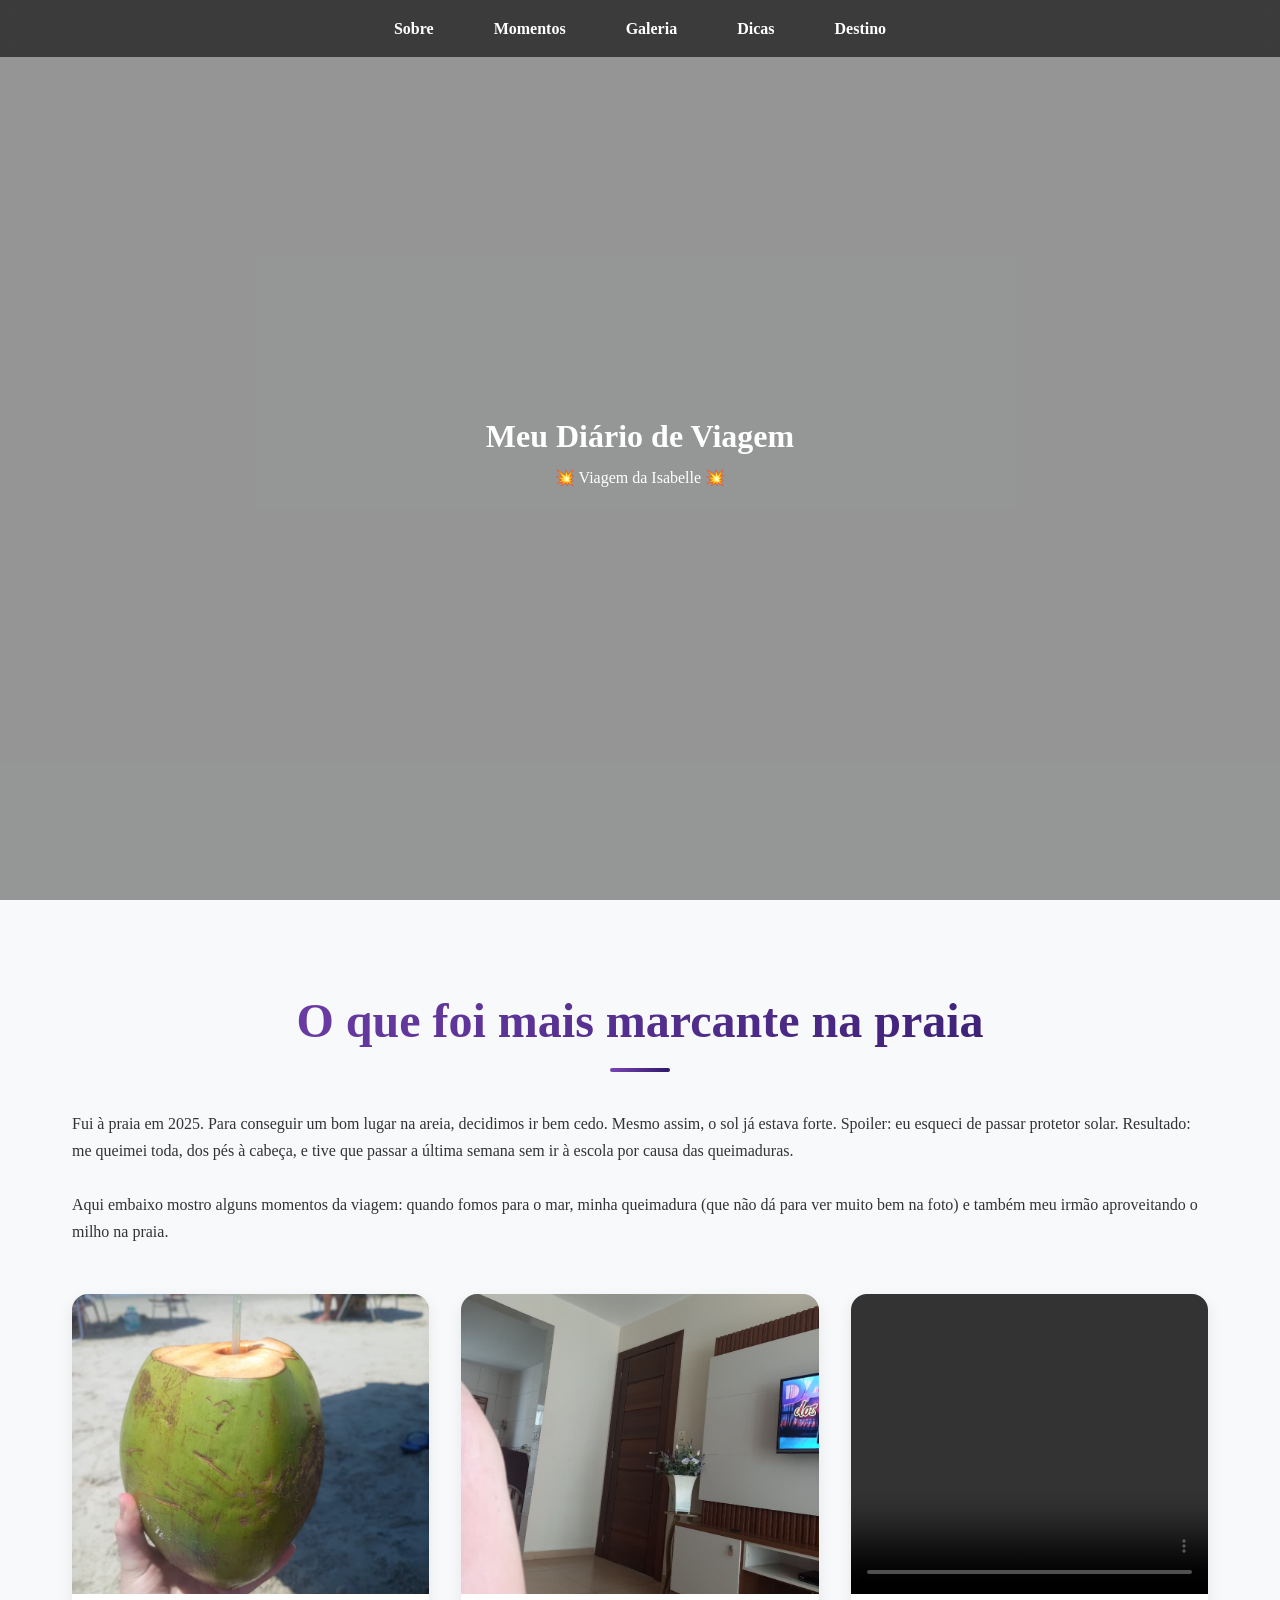
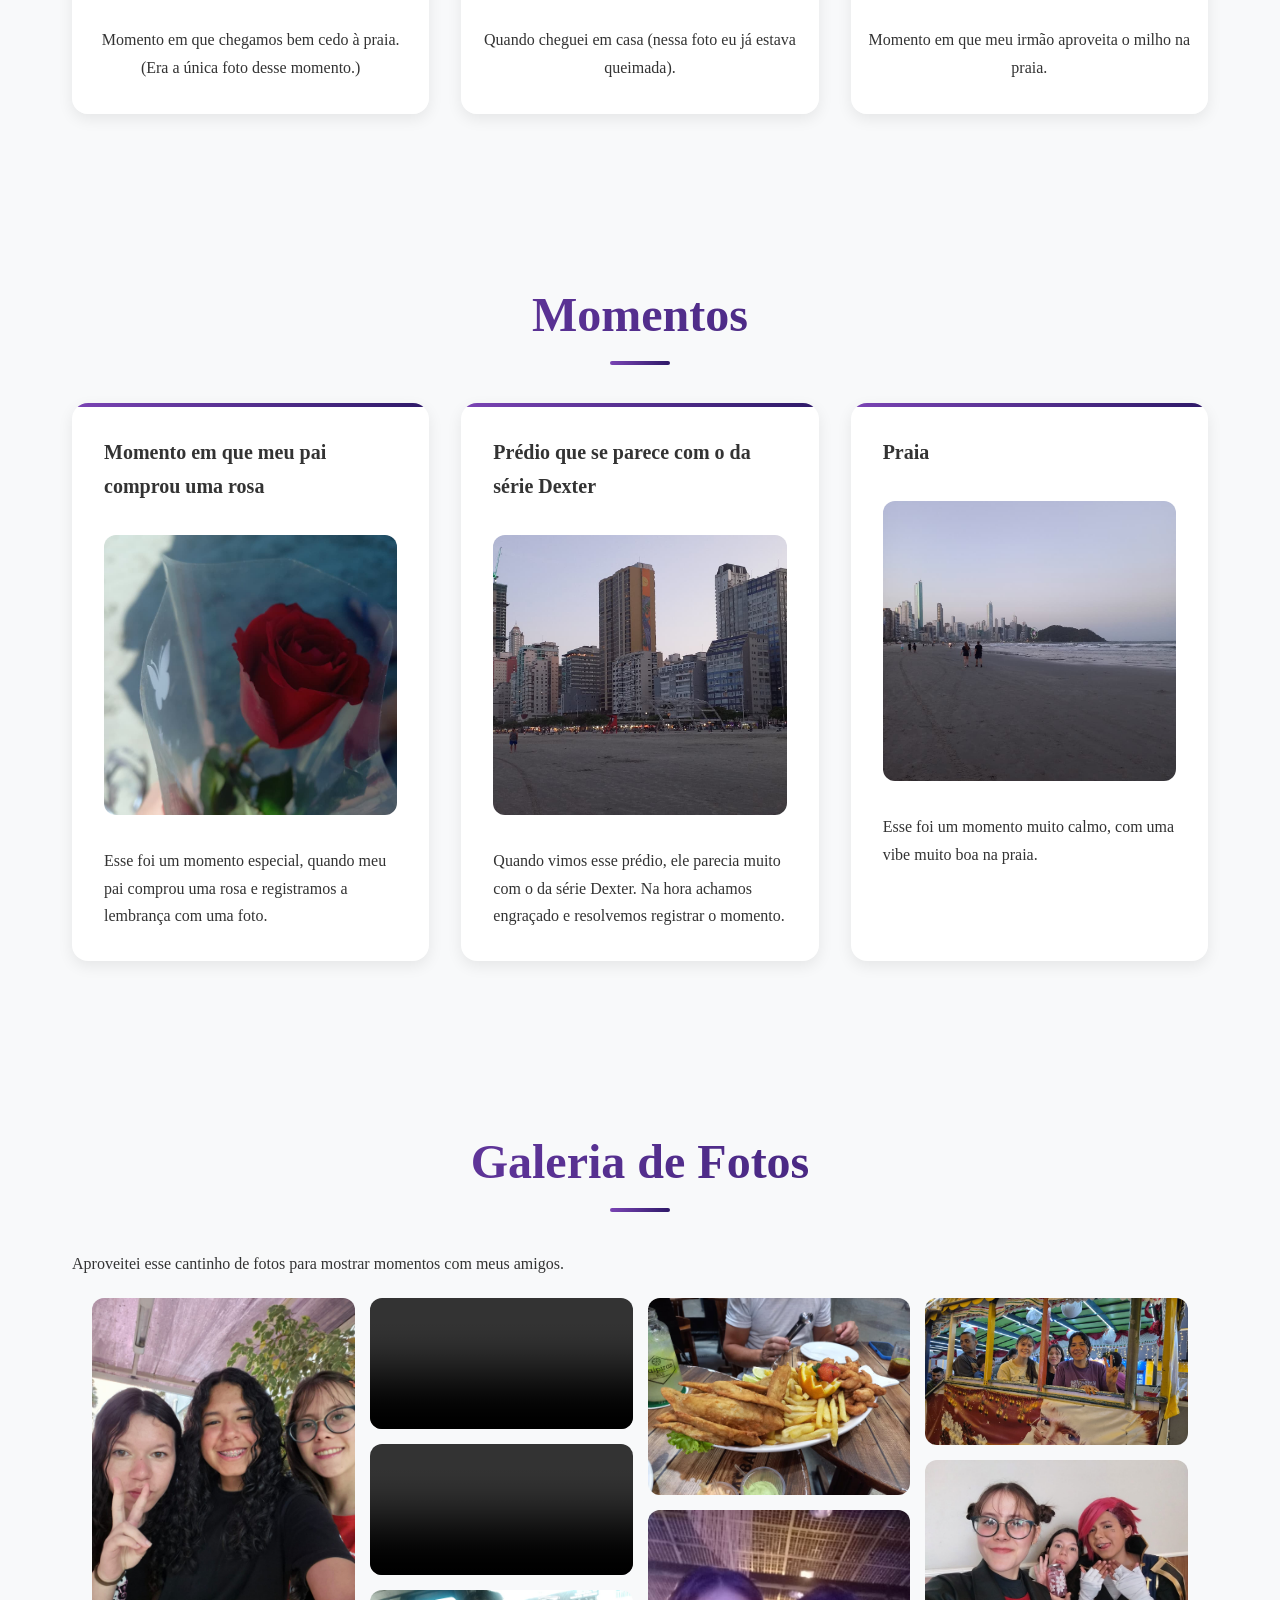
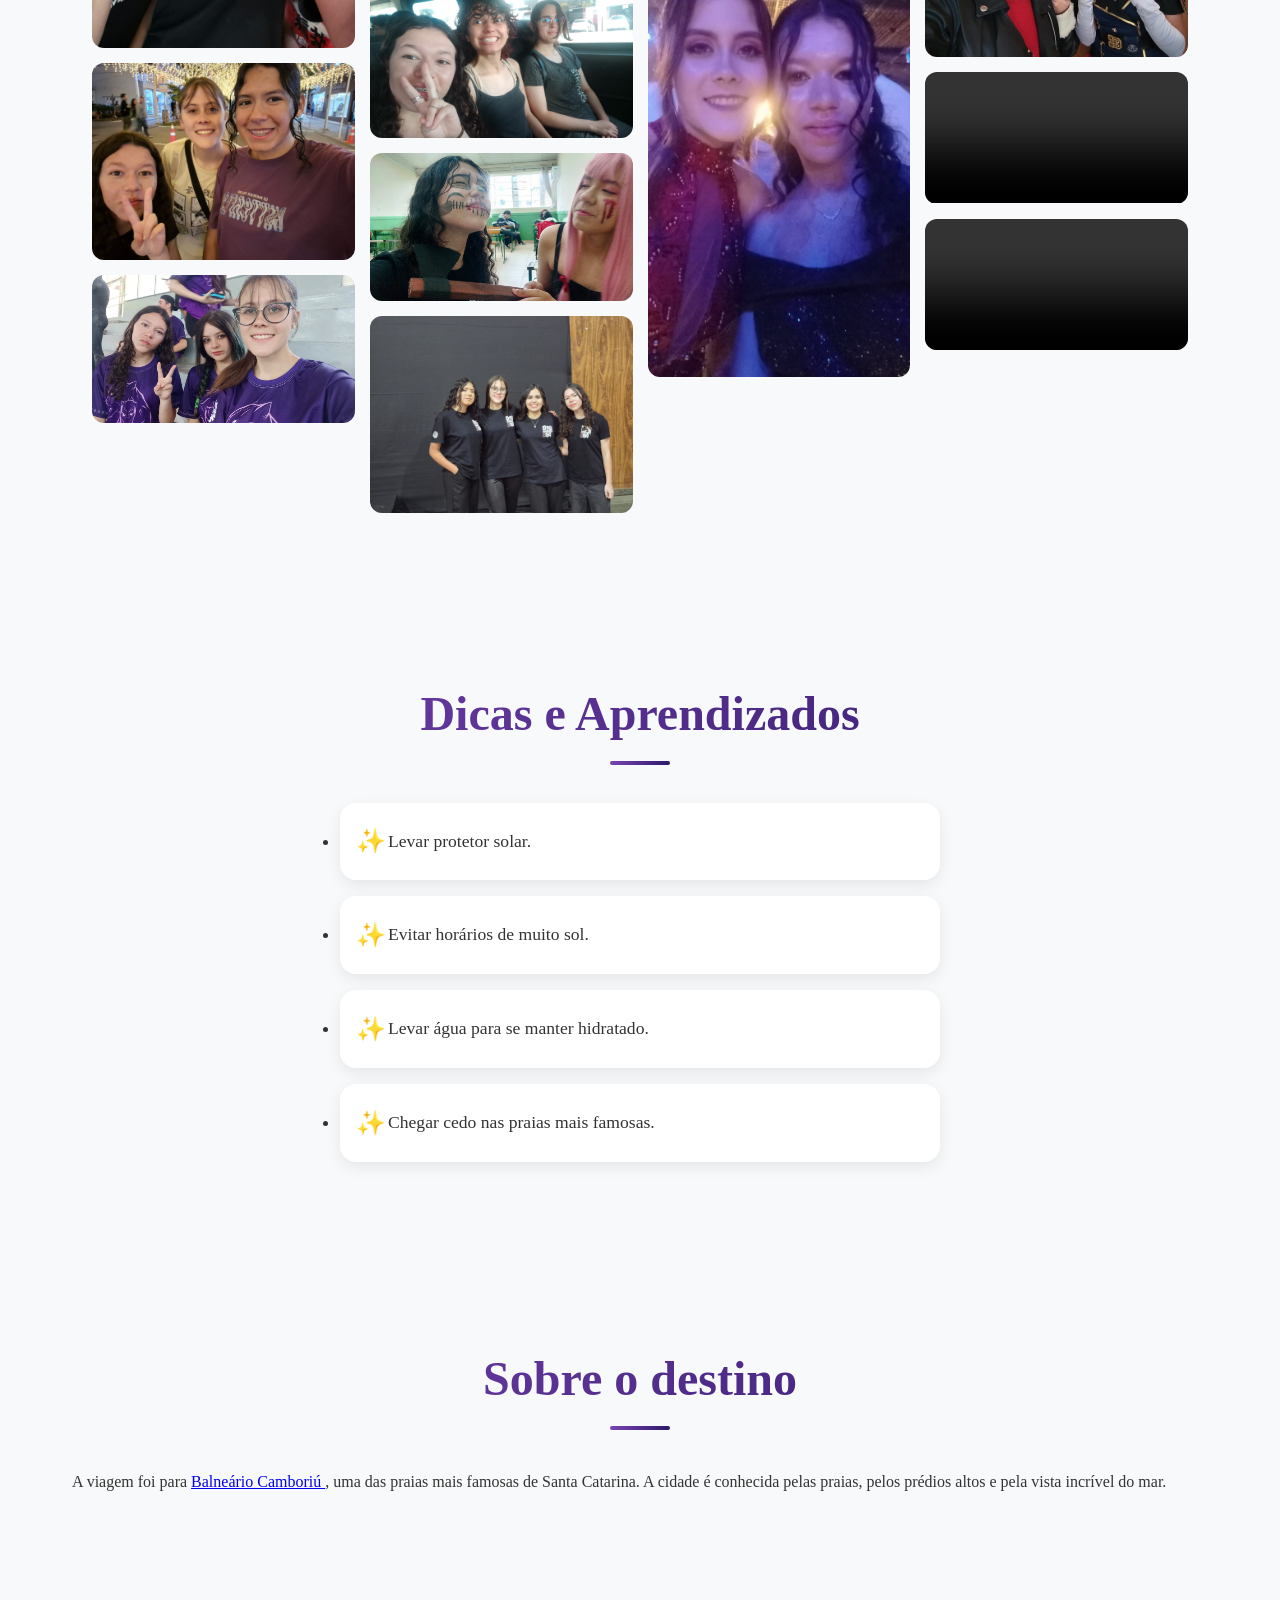
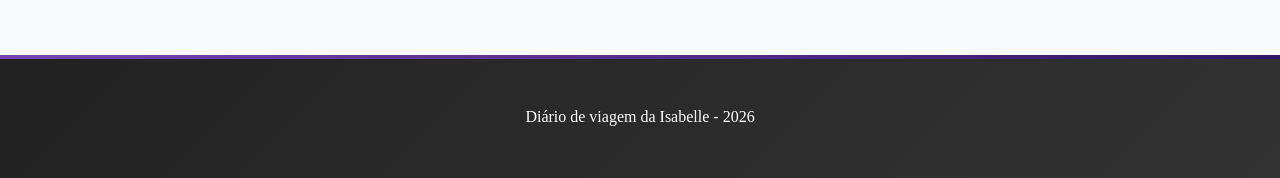
==== Siteviagem/index.html @ ea0a9249 "site de viagens" ====
<!DOCTYPE html>
<html lang="pt-br">
<head>
<meta charset="UTF-8">
<meta name="viewport" content="width=device-width, initial-scale=1.0">
<title>Diário de Viagem - Balneário Camboriú</title>
<link rel="stylesheet" href="style.css">
</head>


<body>

<header class="header">

<video class="header__video" autoplay muted loop>
<source src="video1.mp4" type="video/mp4">
</video>

<nav class="menu">
<ul>
<li><a href="#sobre">Sobre</a></li>
<li><a href="#momentos">Momentos</a></li>
<li><a href="#galeria">Galeria</a></li>
<li><a href="#dicas">Dicas</a></li>
<li><a href="#destino">Destino</a></li>
</ul>
</nav>

<div class="header__conteudo">
<h1>Meu Diário de Viagem</h1>
<p>💥 Viagem da Isabelle 💥</p>

</div>

</header>




<main>

<section id="sobre" class="section">
<h2>O que foi mais marcante na praia</h2>

<p>
Fui à praia em 2025. Para conseguir um bom lugar na areia, decidimos ir bem cedo. Mesmo assim, o sol já estava forte. Spoiler: eu esqueci de passar protetor solar. Resultado: me queimei toda, dos pés à cabeça, e tive que passar a última semana sem ir à escola por causa das queimaduras.
<br><br>
Aqui embaixo mostro alguns momentos da viagem: quando fomos para o mar, minha queimadura (que não dá para ver muito bem na foto) e também meu irmão aproveitando o milho na praia.
</p>

<div class="sobre__fotos">

<figure>
<img src="coco.jpeg" alt="Foto da praia 1">
<figcaption>Momento em que chegamos bem cedo à praia. (Era a única foto desse momento.)</figcaption>
</figure>

<figure>
<img src="Casa.jpeg" alt="Foto da praia 2">
<figcaption>Quando cheguei em casa (nessa foto eu já estava queimada).</figcaption>
</figure>

<figure>

<video controls>
<source src="video4.mp4" type="video/mp4">
</video>

<figcaption>Momento em que meu irmão aproveita o milho na praia.</figcaption>

</figure> 

</div>

</section>



<section id="momentos" class="section">

<h2>Momentos</h2>

<div class="momentos__cards">

<article class="momento">

<h3>Momento em que meu pai comprou uma rosa</h3>

<img src="flor.jpeg" alt="Foto da rosa que meu pai comprou">

<p>Esse foi um momento especial, quando meu pai comprou uma rosa e registramos a lembrança com uma foto.</p>

</article>


<article class="momento">

<h3>Prédio que se parece com o da série Dexter</h3>

<img src="predio.jpeg" alt="Prédio que lembra o da série Dexter">

<p>
Quando vimos esse prédio, ele parecia muito com o da série Dexter. Na hora achamos engraçado e resolvemos registrar o momento.
</p>

</article>



<article class="momento">

<h3>Praia</h3>

<img src="praia2.jpeg" alt="Momento tranquilo na praia">

<p>
Esse foi um momento muito calmo, com uma vibe muito boa na praia.
</p>

</article>

</div>

</section>




<section id="galeria" class="section">

<h2>Galeria de Fotos</h2>

<p>Aproveitei esse cantinho de fotos para mostrar momentos com meus amigos.</p>

<div class="galeria">

<img src="amigas.jpeg" alt="Foto com amigas">
<img src="amigas2.jpeg" alt="Momento com amigas">
<img src="gincana.jpeg" alt="Momento da gincana">


<video controls>
<source src="video2.mp4" type="video/mp4">
</video>

<video controls>
<source src="video3.mp4" type="video/mp4">
</video>

<img src="amigas3.jpeg" alt="Praia 4">
<img src="amigas4.jpeg" alt="Praia 5">
<img src="amigas5.jpeg" alt="Praia 6">
<img src="comida.jpeg" alt="Praia 6">
<img src="amigas6.jpeg" alt="Praia 6">
<img src="amigas7.jpeg" alt="Praia 6">
<img src="amigas8.jpeg" alt="Praia 6">


<video controls>
<source src="video5.mp4" type="video/mp4">
</video>

<video controls>
<source src="video6.mp4" type="video/mp4">
</video>


</div>

</section>



<section id="dicas" class="section">

<h2>Dicas e Aprendizados</h2>

<ul>
<li>Levar protetor solar.</li>
<li>Evitar horários de muito sol.</li>
<li>Levar água para se manter hidratado.</li>
<li>Chegar cedo nas praias mais famosas.</li>
</ul>

</section>

<section id="destino" class="section">

<h2>Sobre o destino</h2>

<p>
A viagem foi para 
<a href="https://pt.wikipedia.org/wiki/Balne%C3%A1rio_Cambori%C3%BA" target="_blank">
Balneário Camboriú
</a>, uma das praias mais famosas de Santa Catarina. 
A cidade é conhecida pelas praias, pelos prédios altos e pela vista incrível do mar.
</p>

</section>

</main>




<footer class="footer">
<p>Diário de viagem  da Isabelle - 2026</p>
</footer>

</body>
</html>
---- Siteviagem/style.css ----
/*  BASE */
* {
  margin: 0;
  padding: 0;
  box-sizing: border-box;
}

:root {
  --primary-color: #7a44b4;
  --secondary-color: #2e1968;
  --accent-color: #ca62ed;
  --text-dark: #333;
  --text-light: #666;
  --bg-light: #f8f9fa;
  --white: #fff;
  --shadow-light: 0 5px 15px rgba(0,0,0,0.08);
  --shadow-hover: 0 20px 40px rgba(0,0,0,0.15);
  --border-radius: 16px;
  --transition: all 0.3s cubic-bezier(0.4, 0, 0.2, 1);
}

html {
  scroll-behavior: smooth;
}

body {
  font-family: cursive;
  background: var(--bg-light);
  line-height: 1.7;
  color: var(--text-dark);
  overflow-x: hidden;
}

/* HEADER */


.header{
position:relative;
min-height: 100vh;
color:white;
overflow:hidden;
display:flex;
flex-direction:column;
align-items:center;
justify-content:center;
text-align:center;
}

.header__video{
position:absolute;
top:0;
left:0;
width:100%;
height:100%;
object-fit:cover;
z-index:-2;
}

.header::after{
content:"";
position:absolute;
top:0;
left:0;
width:100%;
height:100%;
background:rgba(0,0,0,0.4);
z-index:-1;
}

.menu{
position:fixed;
top:0;
left:0;
width:100%;
background:rgba(0,0,0,0.6);
backdrop-filter:blur(6px);
z-index:1000;
}

.menu ul{
display:flex;
justify-content:center;
gap:40px;
list-style:none;
padding:15px;
}

.menu a{
color:white;
text-decoration:none;
font-weight:bold;
font-size:16px;
padding:5px 10px;
transition:0.3s;
}

.menu a:hover{
color:#7a44b4;
border-bottom:2px solid #773491;
}

/* SECTIONS */
.section {
  padding: 5rem 2rem;
  max-width: 1200px;
  margin: auto;
}

.section h2 {
  font-size: clamp(2rem, 4vw, 3rem);
  text-align: center;
  margin-bottom: 3rem;
  background: linear-gradient(135deg, var(--primary-color), var(--secondary-color));
  -webkit-background-clip: text;
  -webkit-text-fill-color: transparent;
  background-clip: text;
  position: relative;
}

.section h2::after {
  content: '';
  position: absolute;
  bottom: -10px;
  left: 50%;
  transform: translateX(-50%);
  width: 60px;
  height: 4px;
  background: linear-gradient(90deg, var(--primary-color), var(--secondary-color));
  border-radius: 2px;
}

/* SOBRE */
/* SOBRE - CORREÇÃO PARA VÍDEOS */
.sobre__fotos {
  display: grid;
  grid-template-columns: repeat(auto-fit, minmax(300px, 1fr));
  gap: 2rem;
  margin-top: 3rem;
}

.sobre__fotos figure {
  position: relative;
  overflow: hidden;
  border-radius: var(--border-radius);
  box-shadow: var(--shadow-light);
  transition: var(--transition);
  /* Altura fixa para consistência */
  height: 420px;
  display: flex;
  flex-direction: column;
}

.sobre__fotos img,
.sobre__fotos video {
  width: 100%;
  height: 300px; /* Altura fixa para TODAS as mídias */
  object-fit: cover;
  transition: var(--transition);
  display: block; /* Garante comportamento consistente */
  flex-shrink: 0; /* Impede que a mídia encolha */
}

.sobre__fotos figure:hover {
  transform: translateY(-10px);
  box-shadow: var(--shadow-hover);
}

.sobre__fotos figure:hover img,
.sobre__fotos figure:hover video {
  transform: scale(1.1);
}

.sobre__fotos figcaption {
  padding: 1rem;
  background: var(--white);
  font-weight: 500;
  text-align: center;
  flex-grow: 1; /* Ocupa o espaço restante */
  display: flex;
  align-items: center;
  justify-content: center;
}

/* CARDS DE MOMENTOS */
.momentos__cards {
  display: grid;
  grid-template-columns: repeat(auto-fit, minmax(320px, 1fr));
  gap: 2rem;
  margin-top: 3rem;
}

.momento {
  background: var(--white);
  padding: 2rem;
  border-radius: var(--border-radius);
  box-shadow: var(--shadow-light);
  transition: var(--transition);
  position: relative;
  overflow: hidden;
}

.momento::before {
  content: '';
  position: absolute;
  top: 0;
  left: 0;
  right: 0;
  height: 4px;
  background: linear-gradient(90deg, var(--primary-color), var(--secondary-color));
}

.momento:hover {
  transform: translateY(-12px);
  box-shadow: var(--shadow-hover);
}

.momento img {
  width: 100%;
  height: 280px;
  object-fit: cover;
  border-radius: 12px;
  margin: 1rem 0 1.5rem 0;
  transition: var(--transition);
}

.momento:hover img {
  transform: scale(1.05);
}

.momento h3 {
  font-size: 1.25rem;
  margin-bottom: 1rem;
  color: var(--text-dark);
}

.momento a {
  display: inline-flex;
  align-items: center;
  gap: 0.5rem;
  color: var(--secondary-color);
  font-weight: 600;
  margin-top: 1rem;
  transition: var(--transition);
}

.momento a:hover {
  color: var(--primary-color);
  transform: translateX(5px);
}



/* GALERIA - CENTRALIZADA */
.galeria {
  column-count: 4;
  column-gap: 15px;
  margin-top: 20px;
  /* Centraliza o conteúdo das colunas */
  max-width: 1200px;
  margin-left: auto;
  margin-right: auto;
  padding: 0 20px; /* Espaçamento lateral */
}

.galeria img,
.galeria video {
  width: 100%;
  margin-bottom: 15px;
  border-radius: 12px;
  break-inside: avoid;
  transition: transform 0.3s ease, box-shadow 0.3s ease;
  display: block; /* Garante alinhamento correto */
}

.galeria img:hover,
.galeria video:hover {
  transform: scale(1.04);
  box-shadow: 0 10px 20px rgba(0,0,0,0.2);
}


@media (max-width: 1024px) {
  .galeria {
    column-count: 2;
    padding: 0 15px;
  }
}

@media (max-width: 768px) {
  .galeria {
    column-count: 1;
    padding: 0 10px;
    max-width: 100%;
  }
}

/* DICAS  complemento */
#dicas ul {
  max-width: 600px;
  margin: 3rem auto 0;
}

#dicas li {
  background: var(--white);
  padding: 1.5rem;
  margin-bottom: 1rem;
  border-radius: var(--border-radius);
  box-shadow: var(--shadow-light);
  font-size: 1.1rem;
  transition: var(--transition);
  position: relative;
  padding-left: 3rem;
}

#dicas li::before {
  content: '✨';
  position: absolute;
  left: 1rem;
  top: 50%;
  transform: translateY(-50%);
  font-size: 1.5rem;
}

#dicas li:hover {
  transform: translateX(10px);
  box-shadow: var(--shadow-hover);
}

/* ESCONDE SCROLLBAR COMPLETAMENTE */
*::-webkit-scrollbar {
  display: none;
}

* {
  -ms-overflow-style: none;  
  scrollbar-width: none;  
}

/* FOOTER */
.footer {
  text-align: center;
  background: linear-gradient(135deg, #222, #333);
  color: var(--white);
  padding: 3rem 2rem;
  margin-top: 5rem;
  position: relative;
}

.footer::before {
  content: '';
  position: absolute;
  top: 0;
  left: 0;
  right: 0;
  height: 4px;
  background: linear-gradient(90deg, var(--primary-color), var(--secondary-color));
}

/* ANIMAÇÕESS */
@keyframes fadeInUp {
  to {
    transform: translateY(0);
    opacity: 1;
  }
}

@keyframes float {
  0%, 100% { transform: translateY(0px); }
  50% { transform: translateY(-10px); }
}

/* RESPONSIVO */
@media (max-width: 1024px) {
  .galeria {
    column-count: 2;
  }
}

@media (max-width: 768px) {
  .menu ul {
    flex-direction: column;
    gap: 1rem;
    padding: 1rem;
  }
  
  .section {
    padding: 3rem 1.5rem;
  }
  
  .galeria {
    column-count: 1;
  }
  
  .sobre__fotos {
    grid-template-columns: 1fr;
  }
}

@media (max-width: 480px) {
  .momentos__cards {
    grid-template-columns: 1fr;
  }
  
  .menu ul {
    gap: 0.5rem;
  }
  
  .menu a {
    padding: 0.5rem 1rem;
    font-size: 0.95rem;
  }
}

/* SCROLLBAR CUSTOM  (teste q deu certo)*/
::-webkit-scrollbar {
  width: 8px;
}

::-webkit-scrollbar-track {
  background: #f1f1f1;
}

::-webkit-scrollbar-thumb {
  background: linear-gradient(var(--primary-color), var(--secondary-color));
  border-radius: 4px;
}

::-webkit-scrollbar-thumb:hover {
  background: var(--primary-color);
}
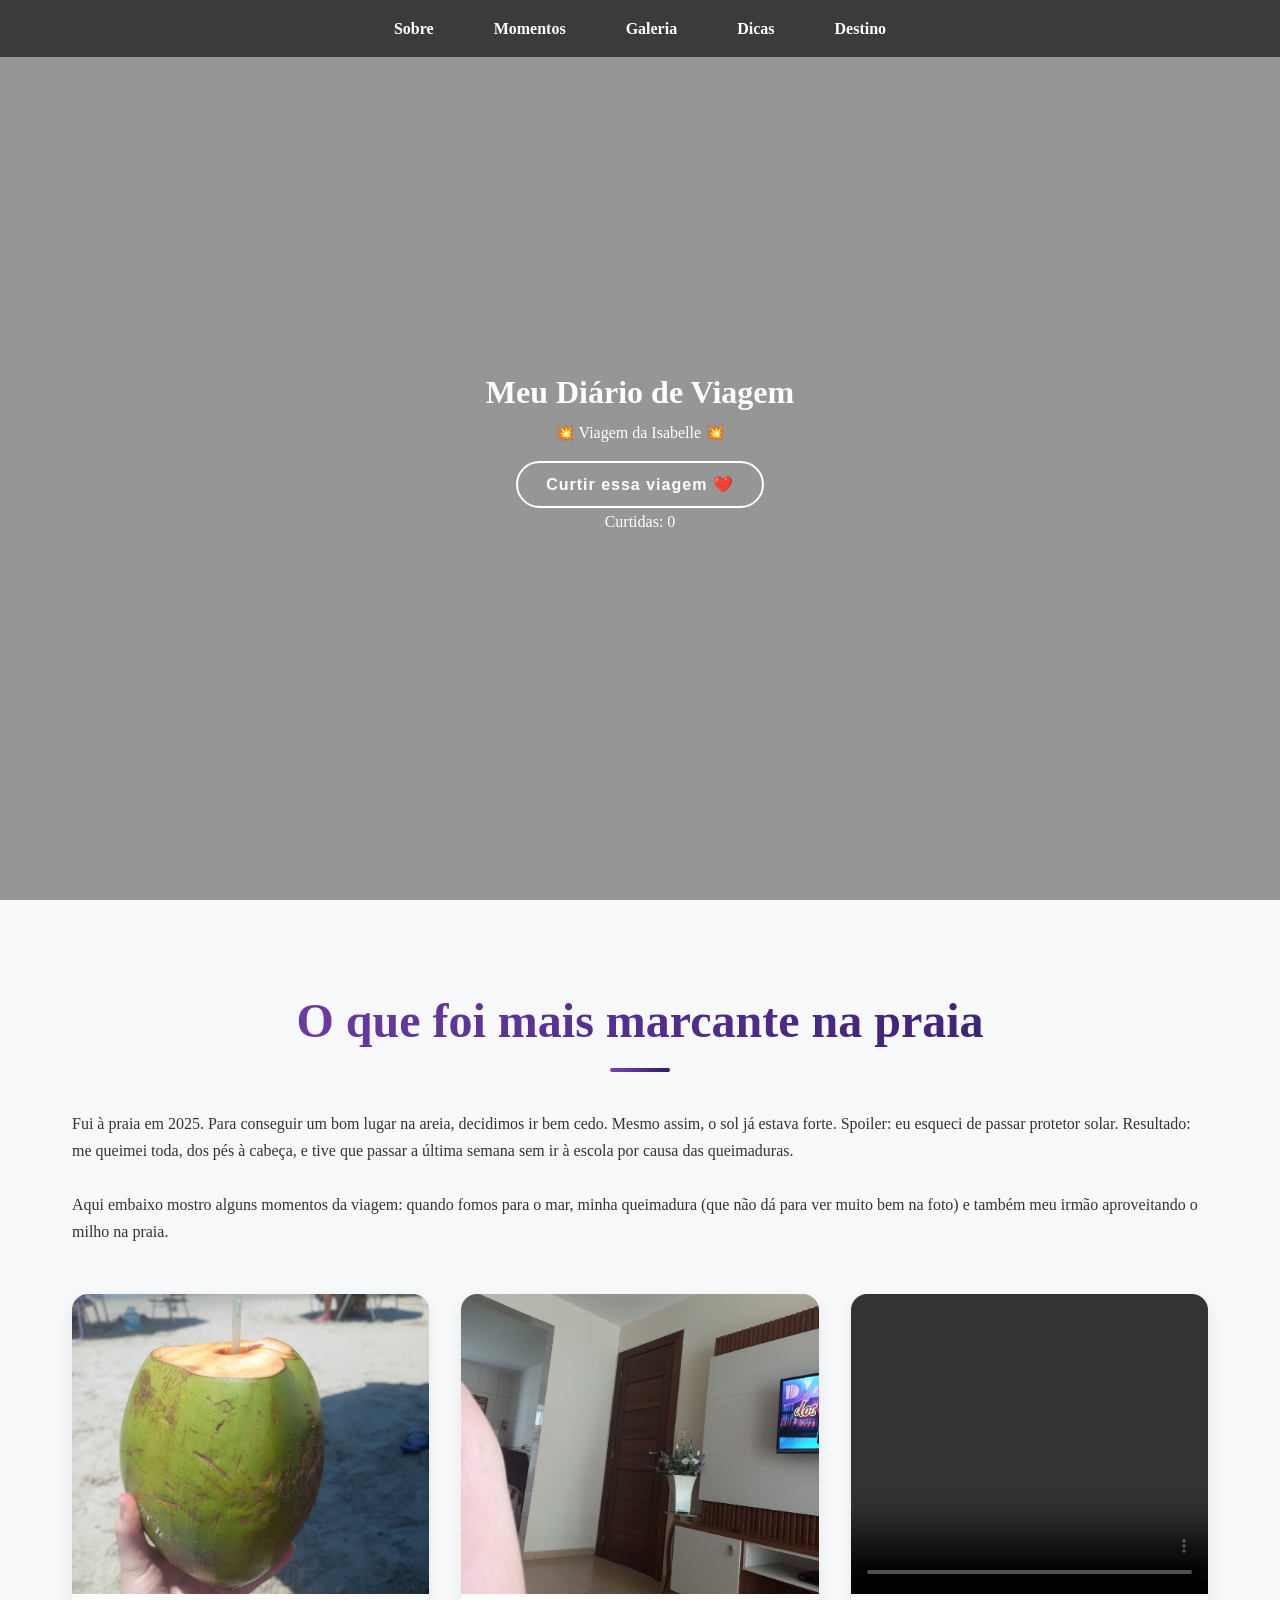
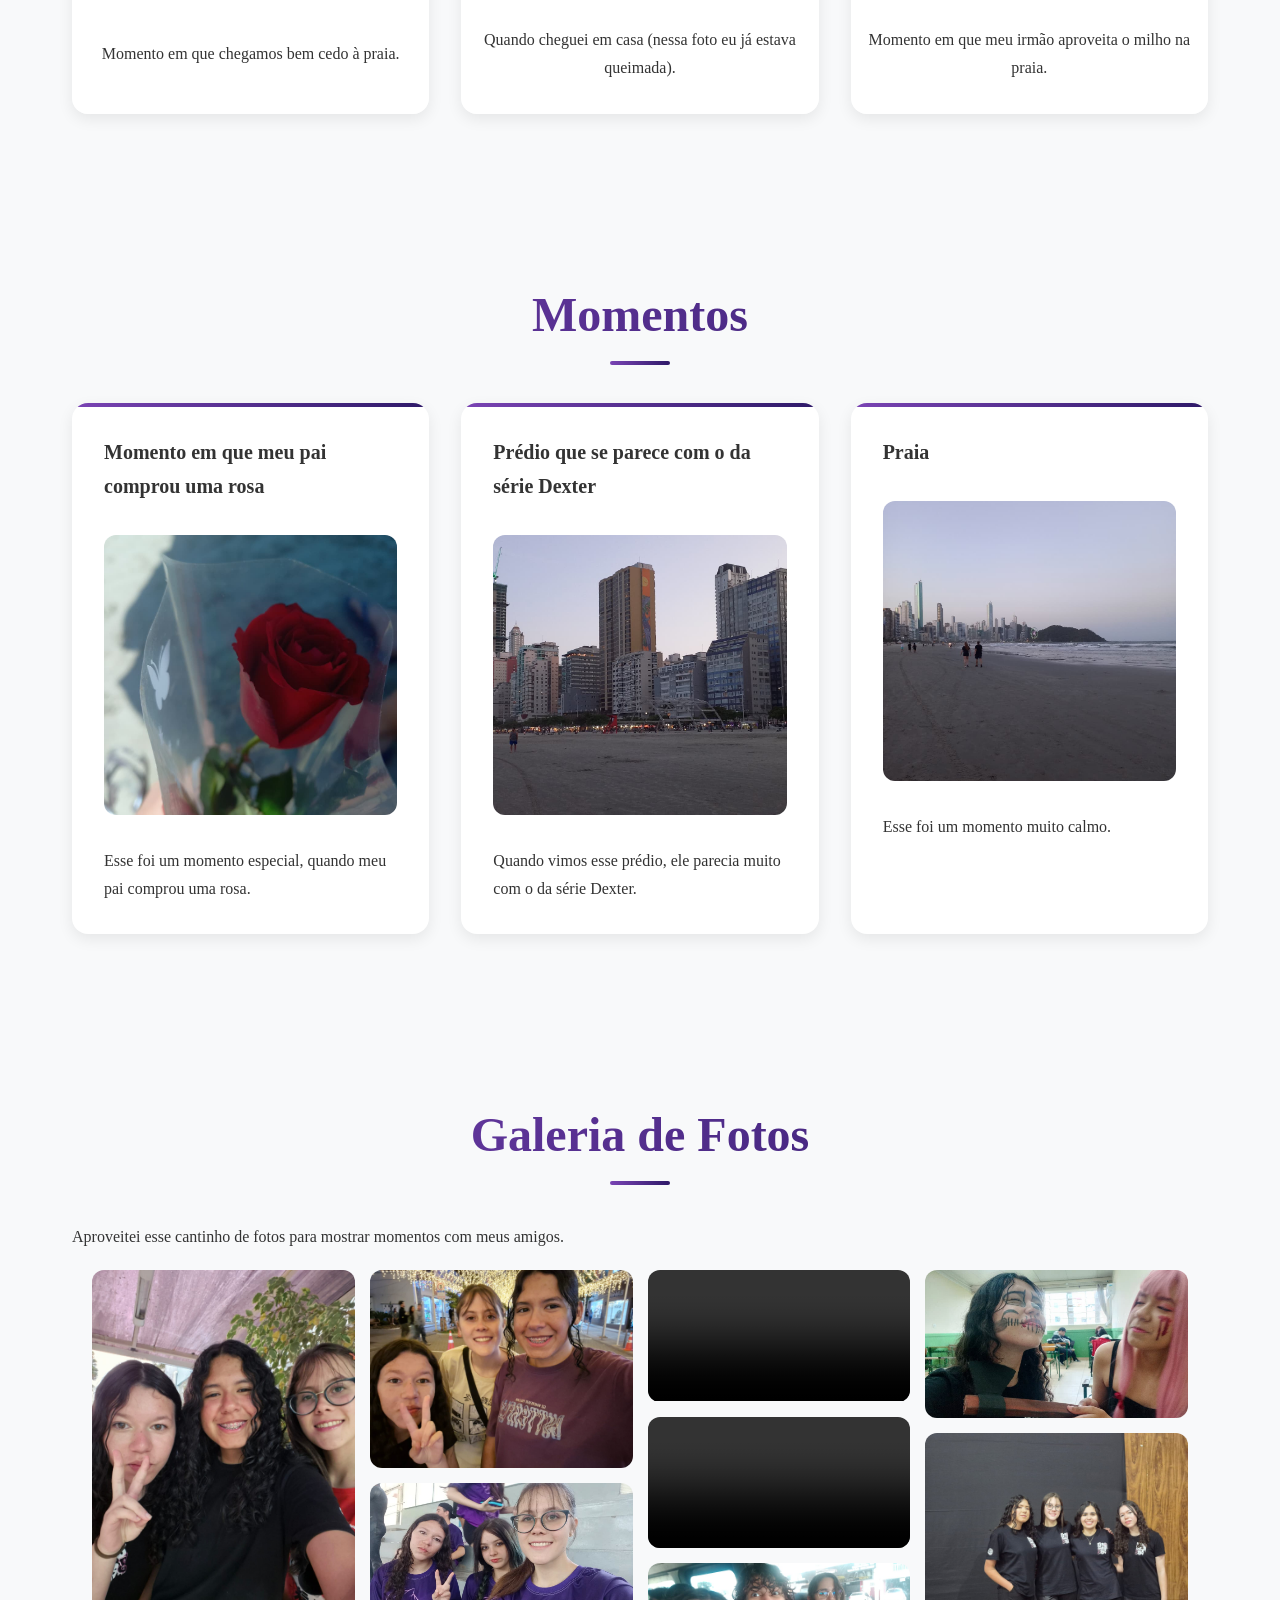
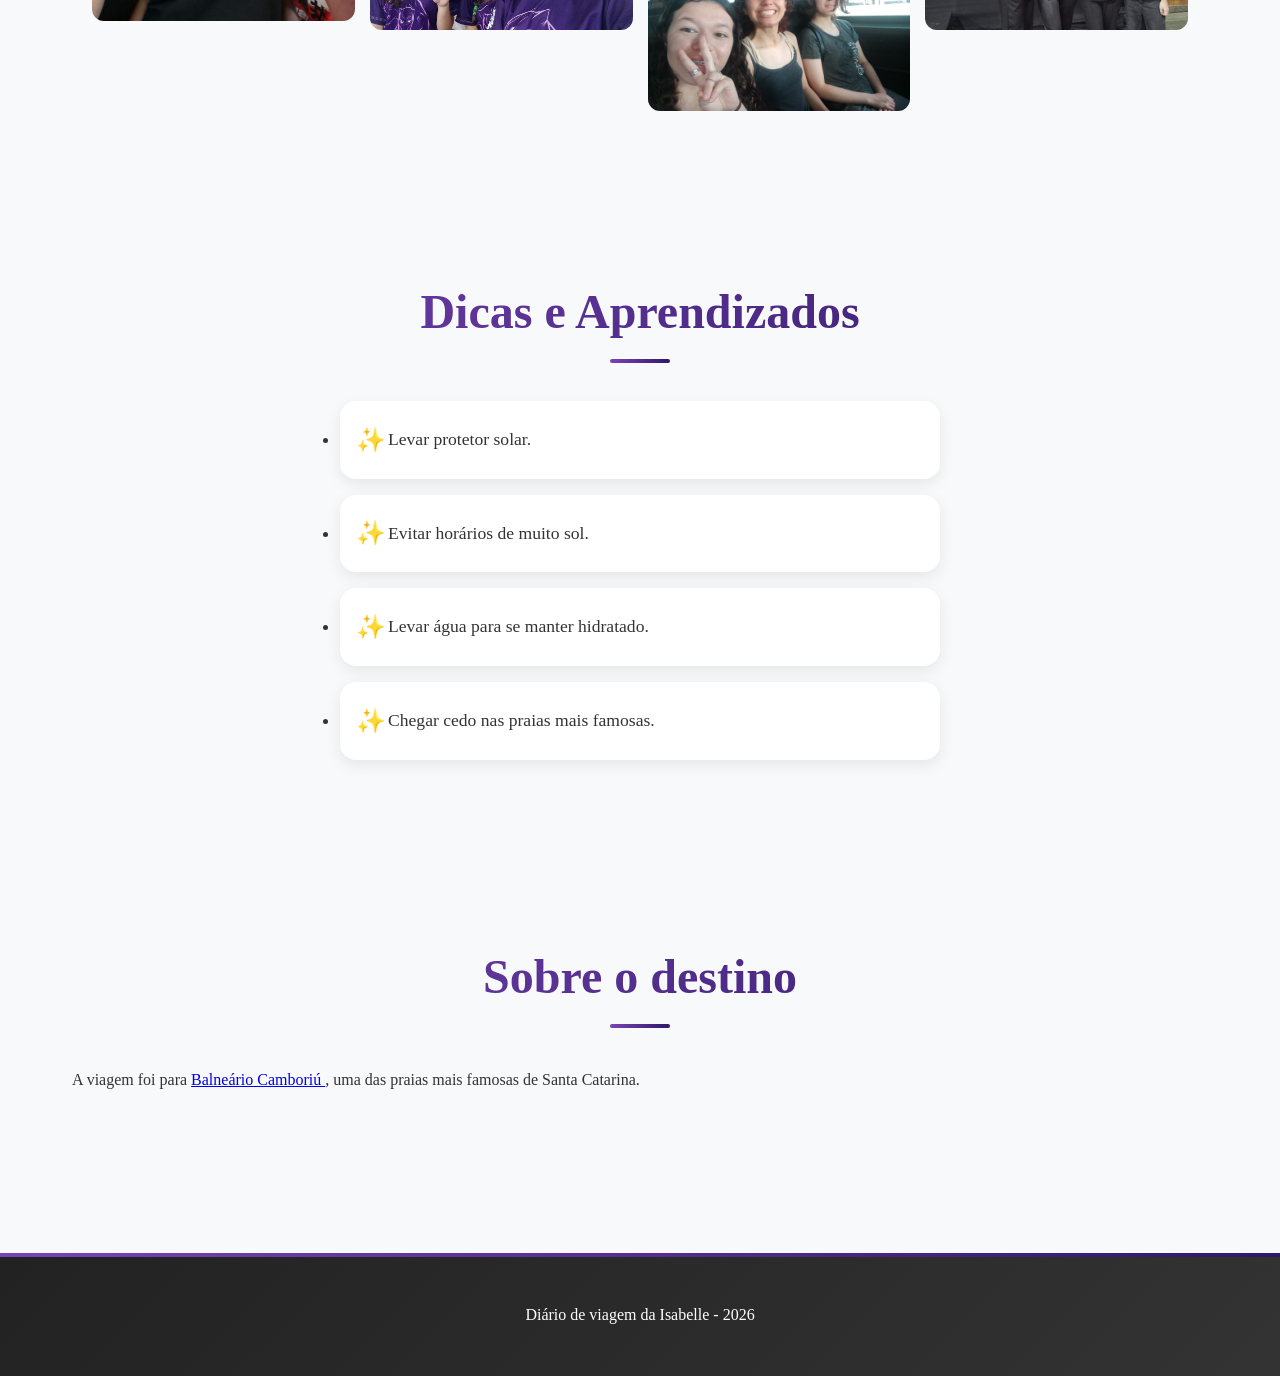
==== commit 3802df1f: "corrigindo" ====
--- a/Siteviagem/index.html
+++ b/Siteviagem/index.html
@@ -1,11 +1,16 @@
 <!DOCTYPE html>
 <html lang="pt-br">
 <head>
+
 <meta charset="UTF-8">
 <meta name="viewport" content="width=device-width, initial-scale=1.0">
+
 <title>Diário de Viagem - Balneário Camboriú</title>
+
 <link rel="stylesheet" href="style.css">
+
 </head>
+
 
 
 <body>
@@ -27,19 +32,24 @@
 </nav>
 
 <div class="header__conteudo">
-<h1>Meu Diário de Viagem</h1>
+
+<h1 onclick="mudarTitulo()">Meu Diário de Viagem</h1>
+
 <p>💥 Viagem da Isabelle 💥</p>
 
+<button onclick="curtirViagem()">Curtir essa viagem ❤️</button>
+
+<p id="contadorCurtidas">Curtidas: 0</p>
+
 </div>
 
 </header>
 
 
-
-
 <main>
 
 <section id="sobre" class="section">
+
 <h2>O que foi mais marcante na praia</h2>
 
 <p>
@@ -52,7 +62,7 @@
 
 <figure>
 <img src="coco.jpeg" alt="Foto da praia 1">
-<figcaption>Momento em que chegamos bem cedo à praia. (Era a única foto desse momento.)</figcaption>
+<figcaption>Momento em que chegamos bem cedo à praia.</figcaption>
 </figure>
 
 <figure>
@@ -75,7 +85,6 @@
 </section>
 
 
-
 <section id="momentos" class="section">
 
 <h2>Momentos</h2>
@@ -88,7 +97,7 @@
 
 <img src="flor.jpeg" alt="Foto da rosa que meu pai comprou">
 
-<p>Esse foi um momento especial, quando meu pai comprou uma rosa e registramos a lembrança com uma foto.</p>
+<p>Esse foi um momento especial, quando meu pai comprou uma rosa.</p>
 
 </article>
 
@@ -100,13 +109,12 @@
 <img src="predio.jpeg" alt="Prédio que lembra o da série Dexter">
 
 <p>
-Quando vimos esse prédio, ele parecia muito com o da série Dexter. Na hora achamos engraçado e resolvemos registrar o momento.
+Quando vimos esse prédio, ele parecia muito com o da série Dexter.
 </p>
 
 </article>
 
 
-
 <article class="momento">
 
 <h3>Praia</h3>
@@ -114,7 +122,7 @@
 <img src="praia2.jpeg" alt="Momento tranquilo na praia">
 
 <p>
-Esse foi um momento muito calmo, com uma vibe muito boa na praia.
+Esse foi um momento muito calmo.
 </p>
 
 </article>
@@ -124,8 +132,6 @@
 </section>
 
 
-
-
 <section id="galeria" class="section">
 
 <h2>Galeria de Fotos</h2>
@@ -134,10 +140,17 @@
 
 <div class="galeria">
 
-<img src="amigas.jpeg" alt="Foto com amigas">
-<img src="amigas2.jpeg" alt="Momento com amigas">
-<img src="gincana.jpeg" alt="Momento da gincana">
-
+<img src="amigas.jpeg" alt="Foto com amigas"
+onmouseover="destacarFoto(this)"
+onmouseout="voltarFoto(this)">
+
+<img src="amigas2.jpeg" alt="Momento com amigas"
+onmouseover="destacarFoto(this)"
+onmouseout="voltarFoto(this)">
+
+<img src="gincana.jpeg" alt="Momento da gincana"
+onmouseover="destacarFoto(this)"
+onmouseout="voltarFoto(this)">
 
 <video controls>
 <source src="video2.mp4" type="video/mp4">
@@ -147,28 +160,21 @@
 <source src="video3.mp4" type="video/mp4">
 </video>
 
-<img src="amigas3.jpeg" alt="Praia 4">
-<img src="amigas4.jpeg" alt="Praia 5">
-<img src="amigas5.jpeg" alt="Praia 6">
-<img src="comida.jpeg" alt="Praia 6">
-<img src="amigas6.jpeg" alt="Praia 6">
-<img src="amigas7.jpeg" alt="Praia 6">
-<img src="amigas8.jpeg" alt="Praia 6">
-
-
-<video controls>
-<source src="video5.mp4" type="video/mp4">
-</video>
-
-<video controls>
-<source src="video6.mp4" type="video/mp4">
-</video>
-
-
-</div>
-
-</section>
-
+<img src="amigas3.jpeg" alt="Praia 4"
+onmouseover="destacarFoto(this)"
+onmouseout="voltarFoto(this)">
+
+<img src="amigas4.jpeg" alt="Praia 5"
+onmouseover="destacarFoto(this)"
+onmouseout="voltarFoto(this)">
+
+<img src="amigas5.jpeg" alt="Praia 6"
+onmouseover="destacarFoto(this)"
+onmouseout="voltarFoto(this)">
+
+</div>
+
+</section>
 
 
 <section id="dicas" class="section">
@@ -184,6 +190,7 @@
 
 </section>
 
+
 <section id="destino" class="section">
 
 <h2>Sobre o destino</h2>
@@ -192,8 +199,7 @@
 A viagem foi para 
 <a href="https://pt.wikipedia.org/wiki/Balne%C3%A1rio_Cambori%C3%BA" target="_blank">
 Balneário Camboriú
-</a>, uma das praias mais famosas de Santa Catarina. 
-A cidade é conhecida pelas praias, pelos prédios altos e pela vista incrível do mar.
+</a>, uma das praias mais famosas de Santa Catarina.
 </p>
 
 </section>
@@ -201,11 +207,14 @@
 </main>
 
 
-
-
 <footer class="footer">
-<p>Diário de viagem  da Isabelle - 2026</p>
+
+<p>Diário de viagem da Isabelle - 2026</p>
+
 </footer>
+
+
+<script src="script.js"></script>
 
 </body>
 </html>
--- a/Siteviagem/style.css
+++ b/Siteviagem/style.css
@@ -1,4 +1,4 @@
-/*  BASE */
+
 * {
   margin: 0;
   padding: 0;
@@ -24,7 +24,7 @@
 }
 
 body {
-  font-family: cursive;
+  font-family: Georgia, 'Times New Roman', Times, serif;
   background: var(--bg-light);
   line-height: 1.7;
   color: var(--text-dark);
@@ -98,6 +98,26 @@
 color:#7a44b4;
 border-bottom:2px solid #773491;
 }
+.header__conteudo button{
+  margin-top:15px;
+  padding:12px 28px;
+  background:transparent;
+  color:white;
+  border:2px solid white;
+  border-radius:30px;
+  font-size:16px;
+  font-weight:600;
+  letter-spacing:1px;
+  cursor:pointer;
+  transition:all 0.4s ease;
+}
+
+.header__conteudo button:hover{
+  background:white;
+  color:#7a44b4;
+  transform:translateY(-3px);
+  box-shadow:0 8px 20px rgba(0,0,0,0.2);
+}
 
 /* SECTIONS */
 .section {
@@ -144,7 +164,7 @@
   border-radius: var(--border-radius);
   box-shadow: var(--shadow-light);
   transition: var(--transition);
-  /* Altura fixa para consistência */
+ 
   height: 420px;
   display: flex;
   flex-direction: column;
@@ -153,11 +173,11 @@
 .sobre__fotos img,
 .sobre__fotos video {
   width: 100%;
-  height: 300px; /* Altura fixa para TODAS as mídias */
+  height: 300px; 
   object-fit: cover;
   transition: var(--transition);
-  display: block; /* Garante comportamento consistente */
-  flex-shrink: 0; /* Impede que a mídia encolha */
+  display: block; 
+  flex-shrink: 0;
 }
 
 .sobre__fotos figure:hover {
@@ -175,7 +195,7 @@
   background: var(--white);
   font-weight: 500;
   text-align: center;
-  flex-grow: 1; /* Ocupa o espaço restante */
+  flex-grow: 1; 
   display: flex;
   align-items: center;
   justify-content: center;
@@ -250,16 +270,16 @@
 
 
 
-/* GALERIA - CENTRALIZADA */
+/* GALERIA CENTRALIZADA */
 .galeria {
   column-count: 4;
   column-gap: 15px;
   margin-top: 20px;
-  /* Centraliza o conteúdo das colunas */
+
   max-width: 1200px;
   margin-left: auto;
   margin-right: auto;
-  padding: 0 20px; /* Espaçamento lateral */
+  padding: 0 20px; 
 }
 
 .galeria img,
@@ -269,7 +289,7 @@
   border-radius: 12px;
   break-inside: avoid;
   transition: transform 0.3s ease, box-shadow 0.3s ease;
-  display: block; /* Garante alinhamento correto */
+  display: block; 
 }
 
 .galeria img:hover,
@@ -427,4 +447,4 @@
 
 ::-webkit-scrollbar-thumb:hover {
   background: var(--primary-color);
-}+}
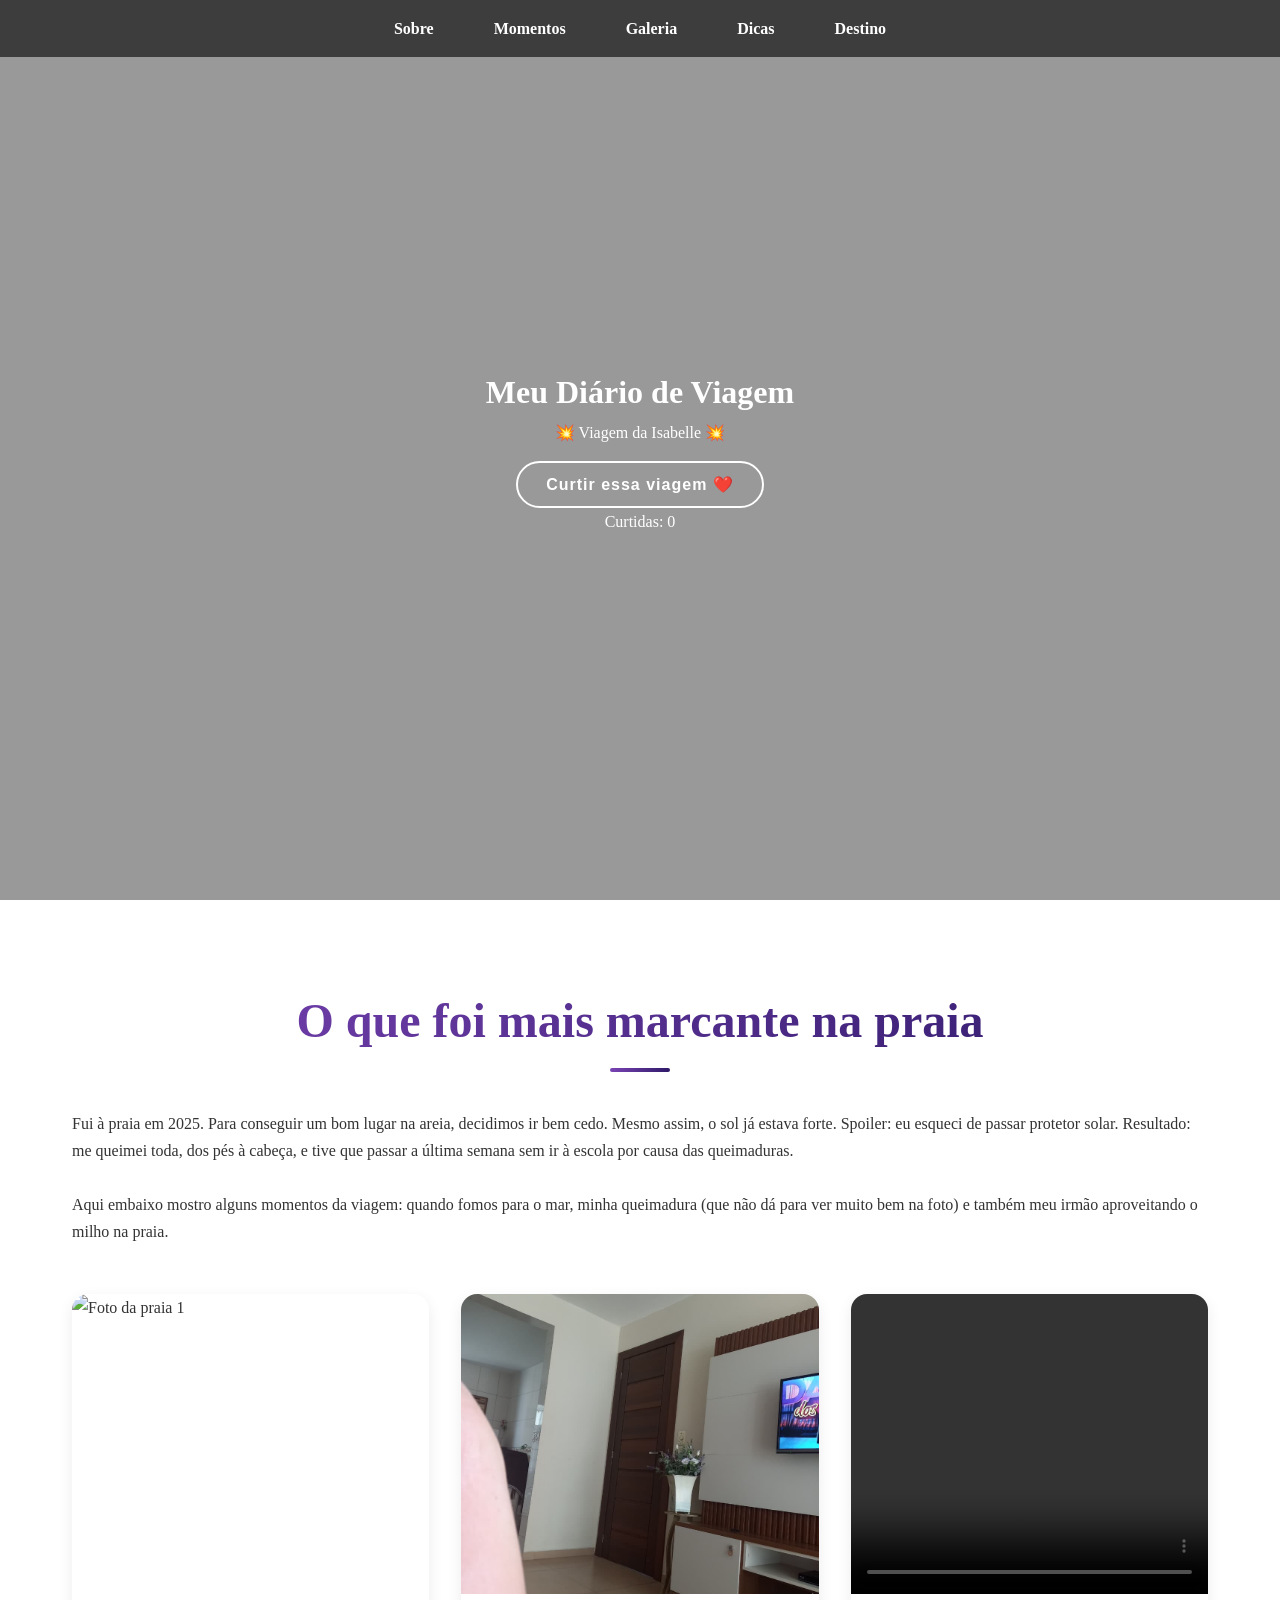
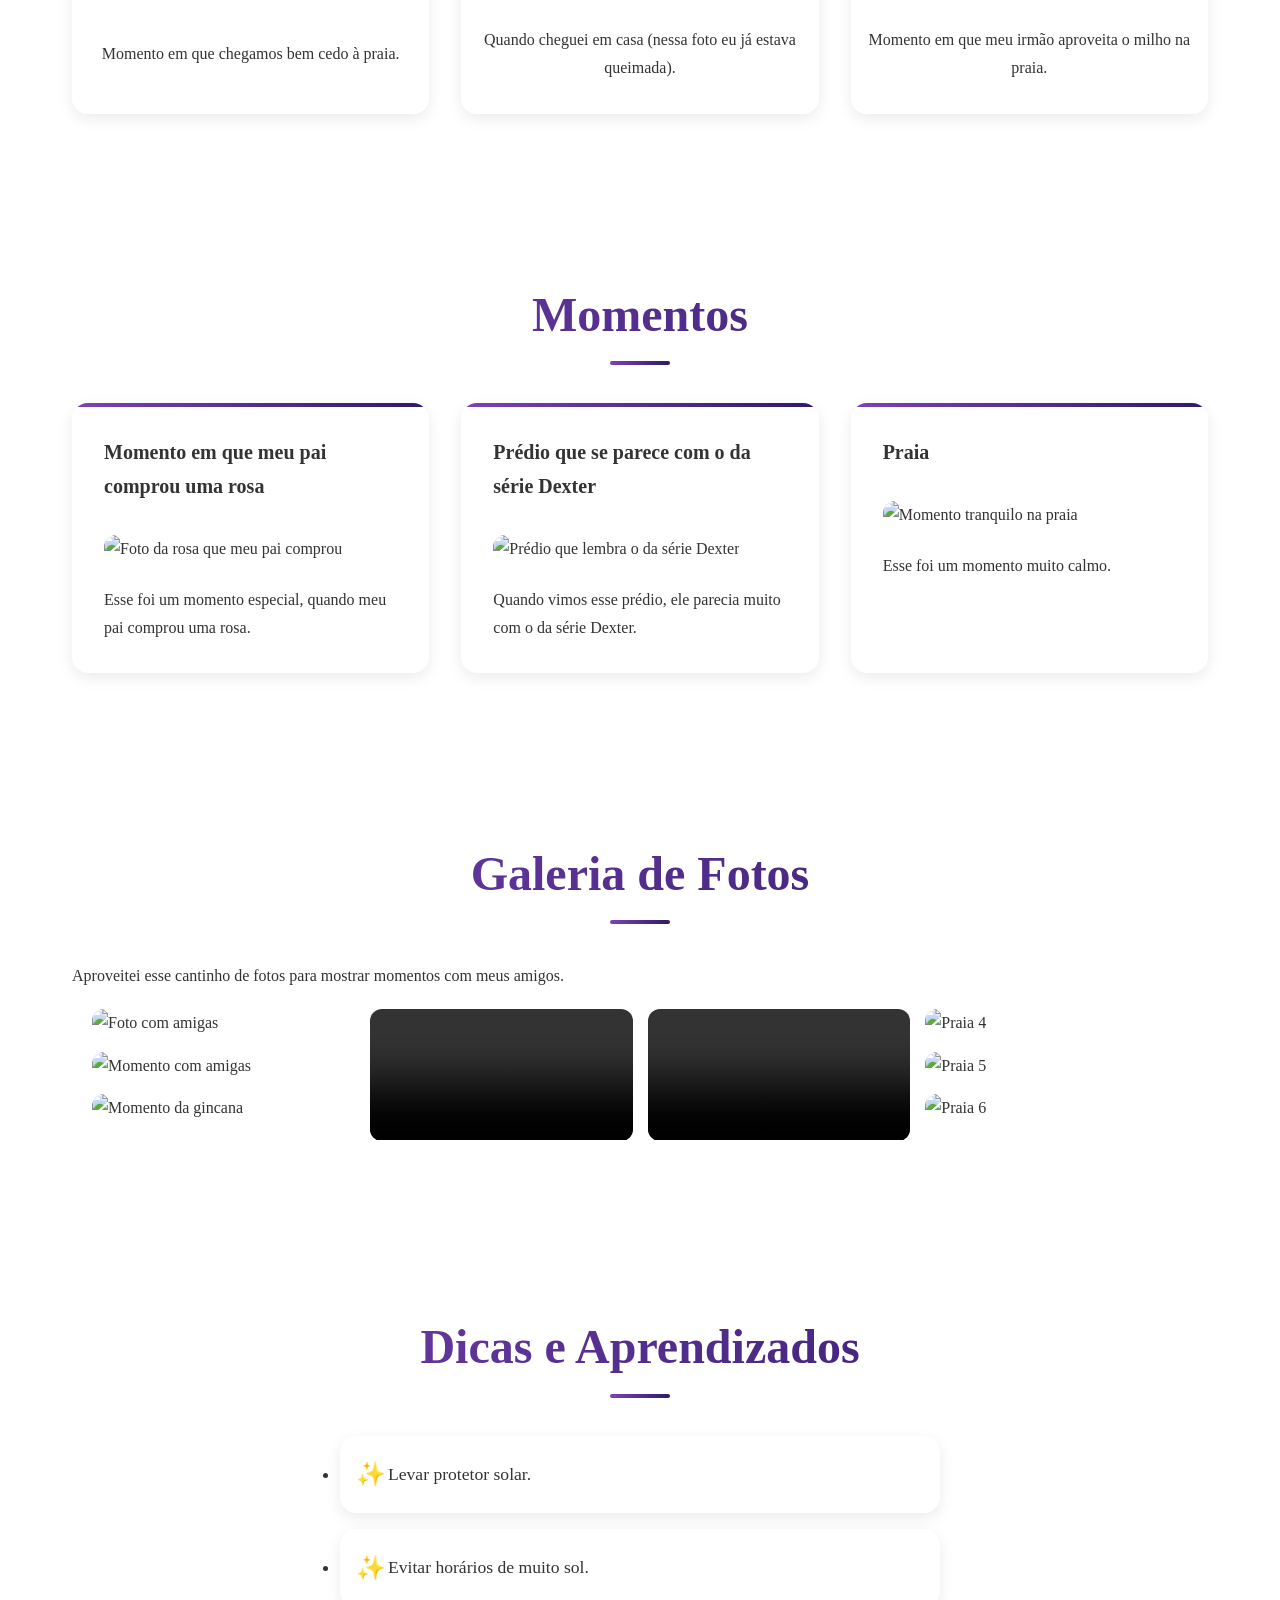
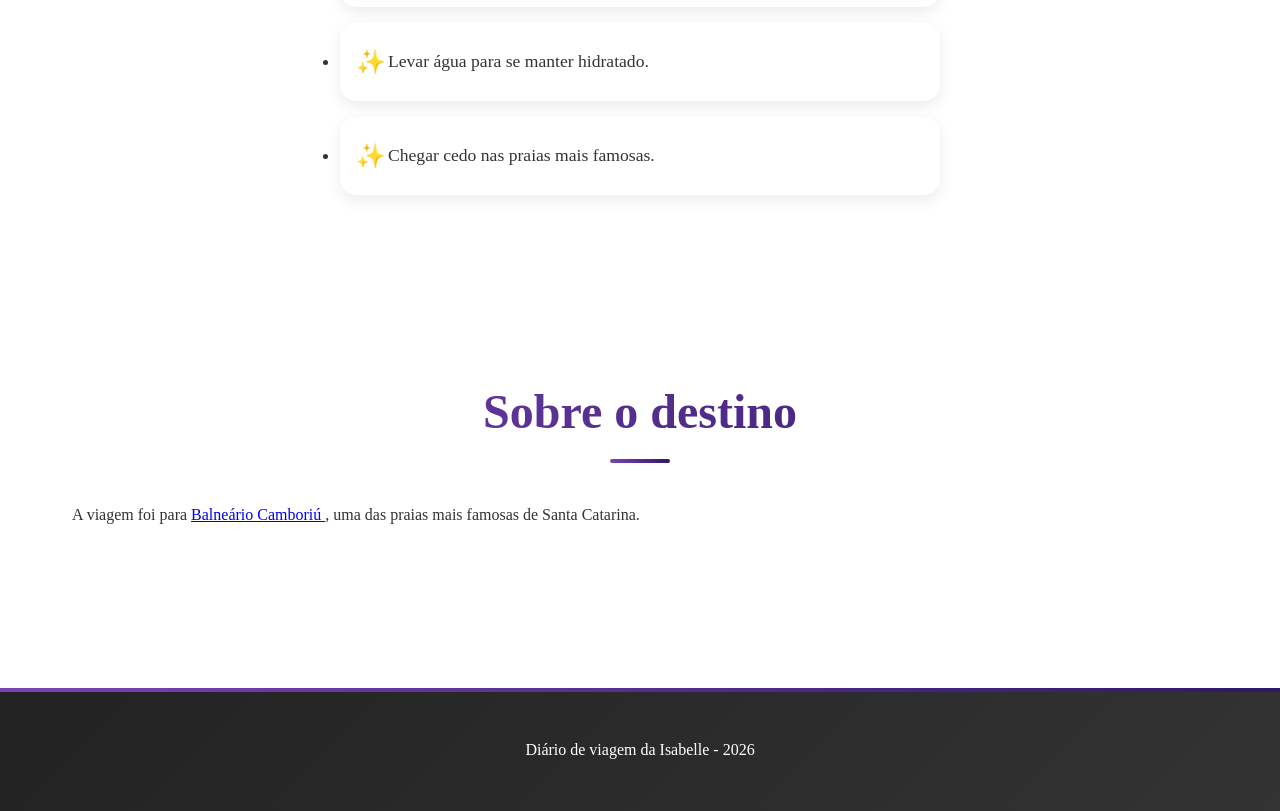
==== commit b7b1dff0: "corrigidoo" ====
--- a/Siteviagem/index.html
+++ b/Siteviagem/index.html
@@ -18,7 +18,7 @@
 <header class="header">
 
 <video class="header__video" autoplay muted loop>
-<source src="video1.mp4" type="video/mp4">
+<source src="video/video1.mp4" type="video/mp4">
 </video>
 
 <nav class="menu">
@@ -61,7 +61,7 @@
 <div class="sobre__fotos">
 
 <figure>
-<img src="coco.jpeg" alt="Foto da praia 1">
+<img src="imagem/coco.jpeg" alt="Foto da praia 1">
 <figcaption>Momento em que chegamos bem cedo à praia.</figcaption>
 </figure>
 
@@ -73,7 +73,7 @@
 <figure>
 
 <video controls>
-<source src="video4.mp4" type="video/mp4">
+<source src="video/video4.mp4" type="video/mp4">
 </video>
 
 <figcaption>Momento em que meu irmão aproveita o milho na praia.</figcaption>
@@ -95,7 +95,7 @@
 
 <h3>Momento em que meu pai comprou uma rosa</h3>
 
-<img src="flor.jpeg" alt="Foto da rosa que meu pai comprou">
+<img src="imagem/flor.jpeg" alt="Foto da rosa que meu pai comprou">
 
 <p>Esse foi um momento especial, quando meu pai comprou uma rosa.</p>
 
@@ -106,7 +106,7 @@
 
 <h3>Prédio que se parece com o da série Dexter</h3>
 
-<img src="predio.jpeg" alt="Prédio que lembra o da série Dexter">
+<img src="imagem/predio.jpeg" alt="Prédio que lembra o da série Dexter">
 
 <p>
 Quando vimos esse prédio, ele parecia muito com o da série Dexter.
@@ -119,7 +119,7 @@
 
 <h3>Praia</h3>
 
-<img src="praia2.jpeg" alt="Momento tranquilo na praia">
+<img src="imagem/praia2.jpeg" alt="Momento tranquilo na praia">
 
 <p>
 Esse foi um momento muito calmo.
@@ -140,35 +140,35 @@
 
 <div class="galeria">
 
-<img src="amigas.jpeg" alt="Foto com amigas"
-onmouseover="destacarFoto(this)"
-onmouseout="voltarFoto(this)">
-
-<img src="amigas2.jpeg" alt="Momento com amigas"
-onmouseover="destacarFoto(this)"
-onmouseout="voltarFoto(this)">
-
-<img src="gincana.jpeg" alt="Momento da gincana"
+<img src="imagem/amigas.jpeg" alt="Foto com amigas"
+onmouseover="destacarFoto(this)"
+onmouseout="voltarFoto(this)">
+
+<img src="imagem/amigas2.jpeg" alt="Momento com amigas"
+onmouseover="destacarFoto(this)"
+onmouseout="voltarFoto(this)">
+
+<img src="imagem/gincana.jpeg" alt="Momento da gincana"
 onmouseover="destacarFoto(this)"
 onmouseout="voltarFoto(this)">
 
 <video controls>
-<source src="video2.mp4" type="video/mp4">
+<source src="video/video2.mp4" type="video/mp4">
 </video>
 
 <video controls>
-<source src="video3.mp4" type="video/mp4">
-</video>
-
-<img src="amigas3.jpeg" alt="Praia 4"
-onmouseover="destacarFoto(this)"
-onmouseout="voltarFoto(this)">
-
-<img src="amigas4.jpeg" alt="Praia 5"
-onmouseover="destacarFoto(this)"
-onmouseout="voltarFoto(this)">
-
-<img src="amigas5.jpeg" alt="Praia 6"
+<source src="video/video3.mp4" type="video/mp4">
+</video>
+
+<img src="imagem/amigas3.jpeg" alt="Praia 4"
+onmouseover="destacarFoto(this)"
+onmouseout="voltarFoto(this)">
+
+<img src="imagem/amigas4.jpeg" alt="Praia 5"
+onmouseover="destacarFoto(this)"
+onmouseout="voltarFoto(this)">
+
+<img src="imagem/amigas5.jpeg" alt="Praia 6"
 onmouseover="destacarFoto(this)"
 onmouseout="voltarFoto(this)">
 
--- a/Siteviagem/style.css
+++ b/Siteviagem/style.css
@@ -24,7 +24,11 @@
 }
 
 body {
+<<<<<<< HEAD
   font-family: Georgia, 'Times New Roman', Times, serif;
+=======
+  font-family:  Georgia, 'Times New Roman', Times, serif;
+>>>>>>> e050d3cbcdb4cc3083689933ce693d1b90797275
   background: var(--bg-light);
   line-height: 1.7;
   color: var(--text-dark);
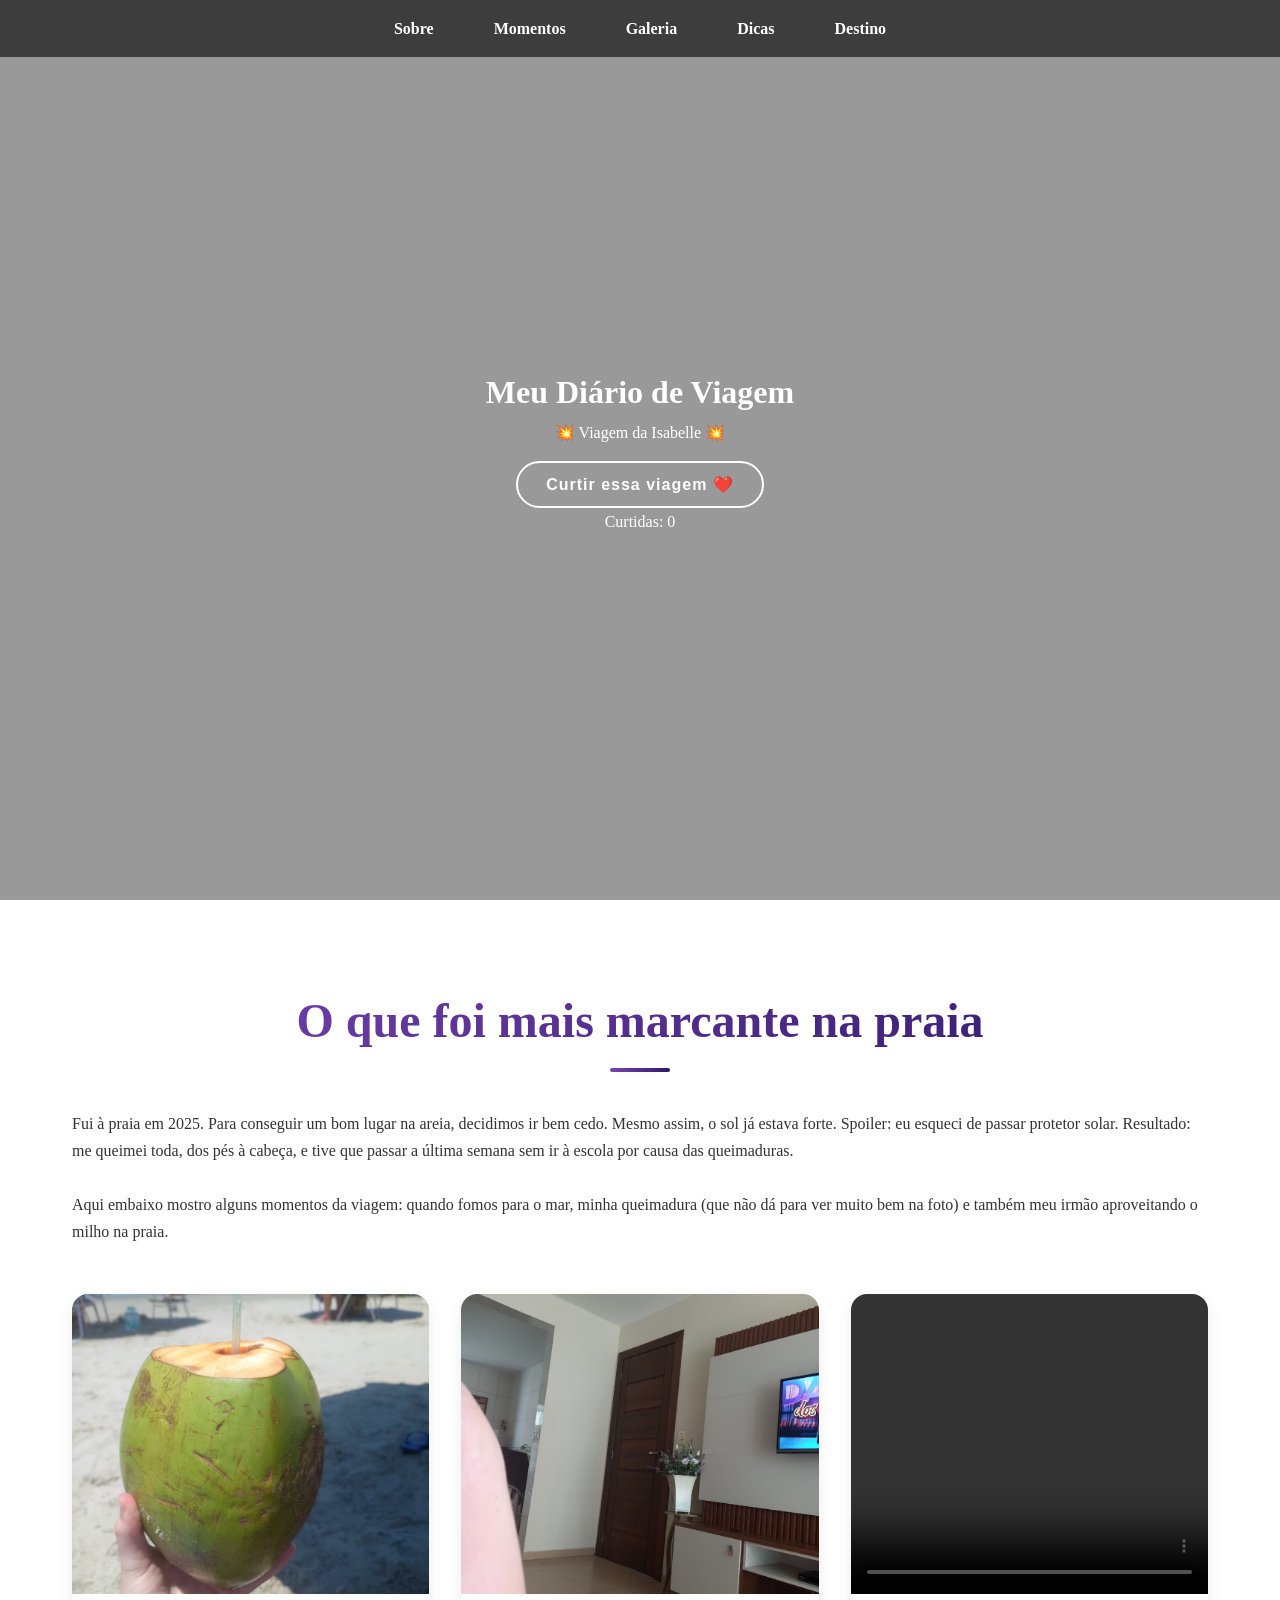
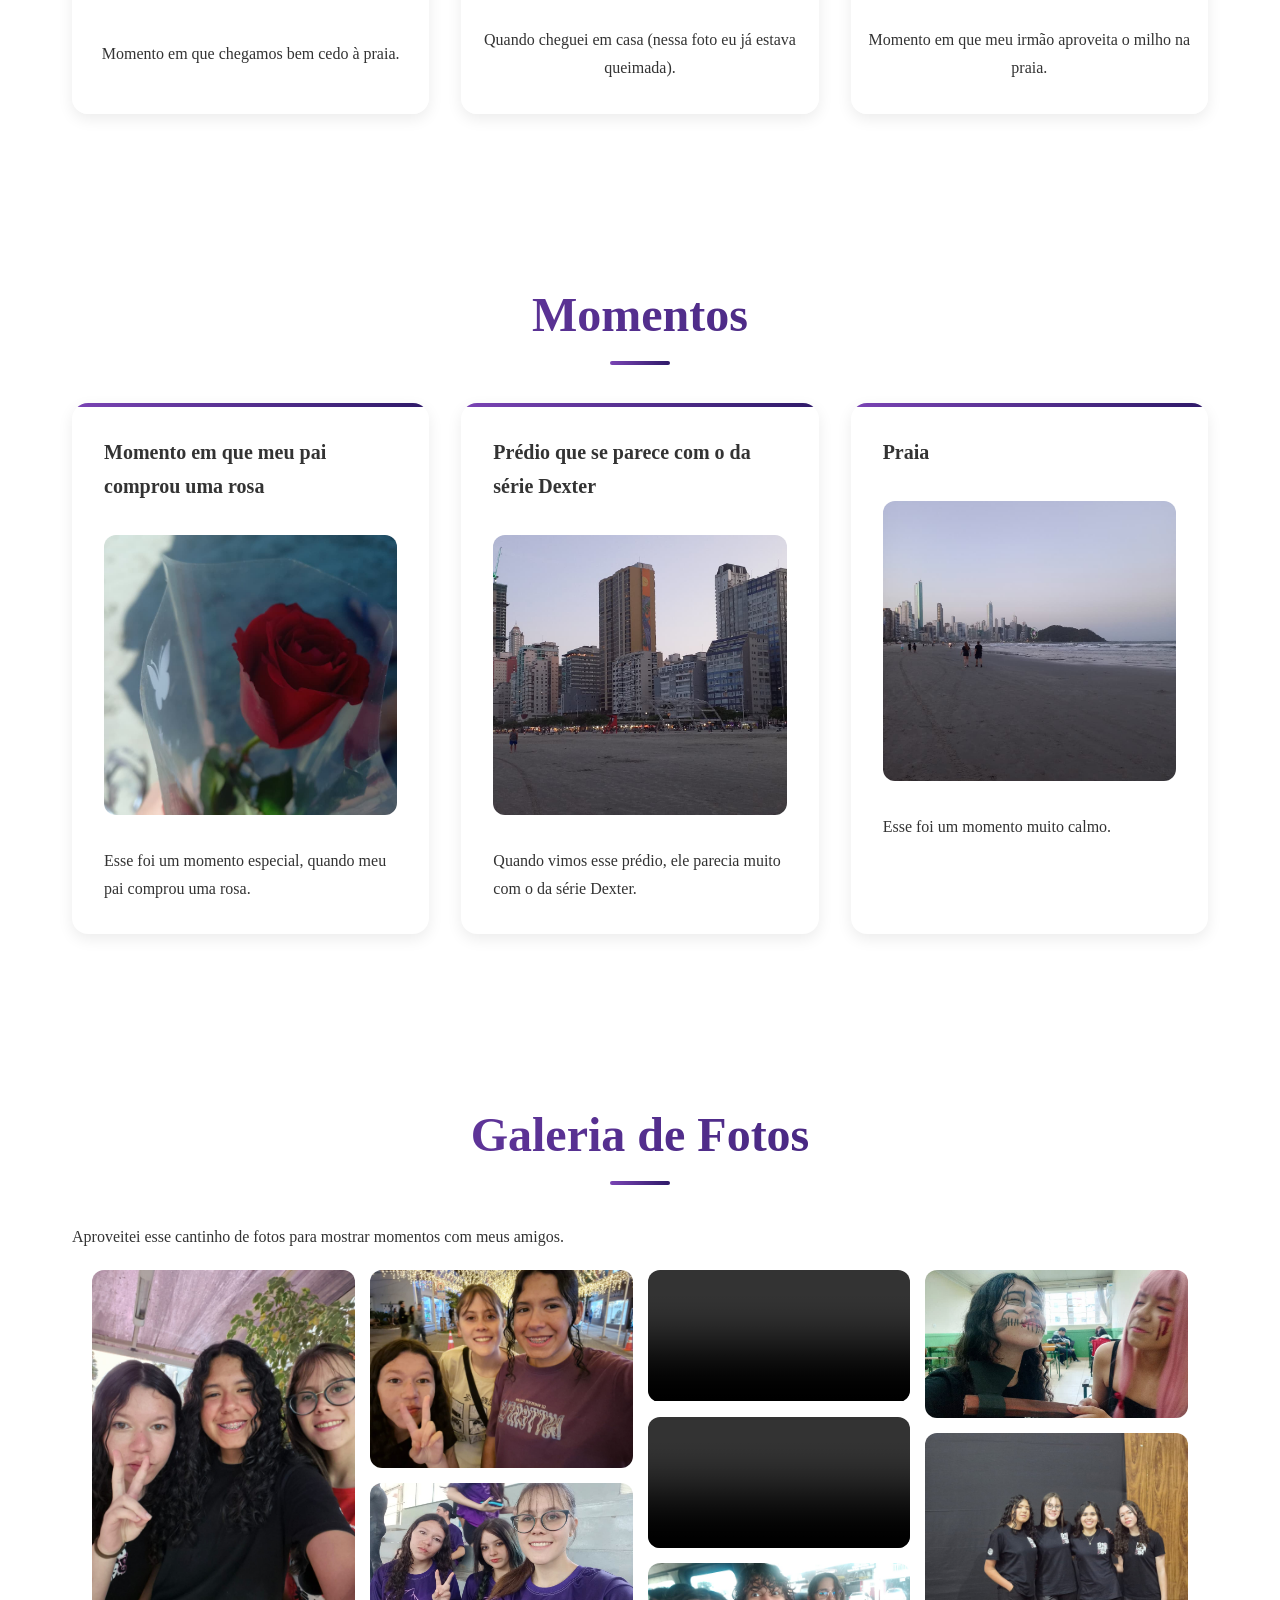
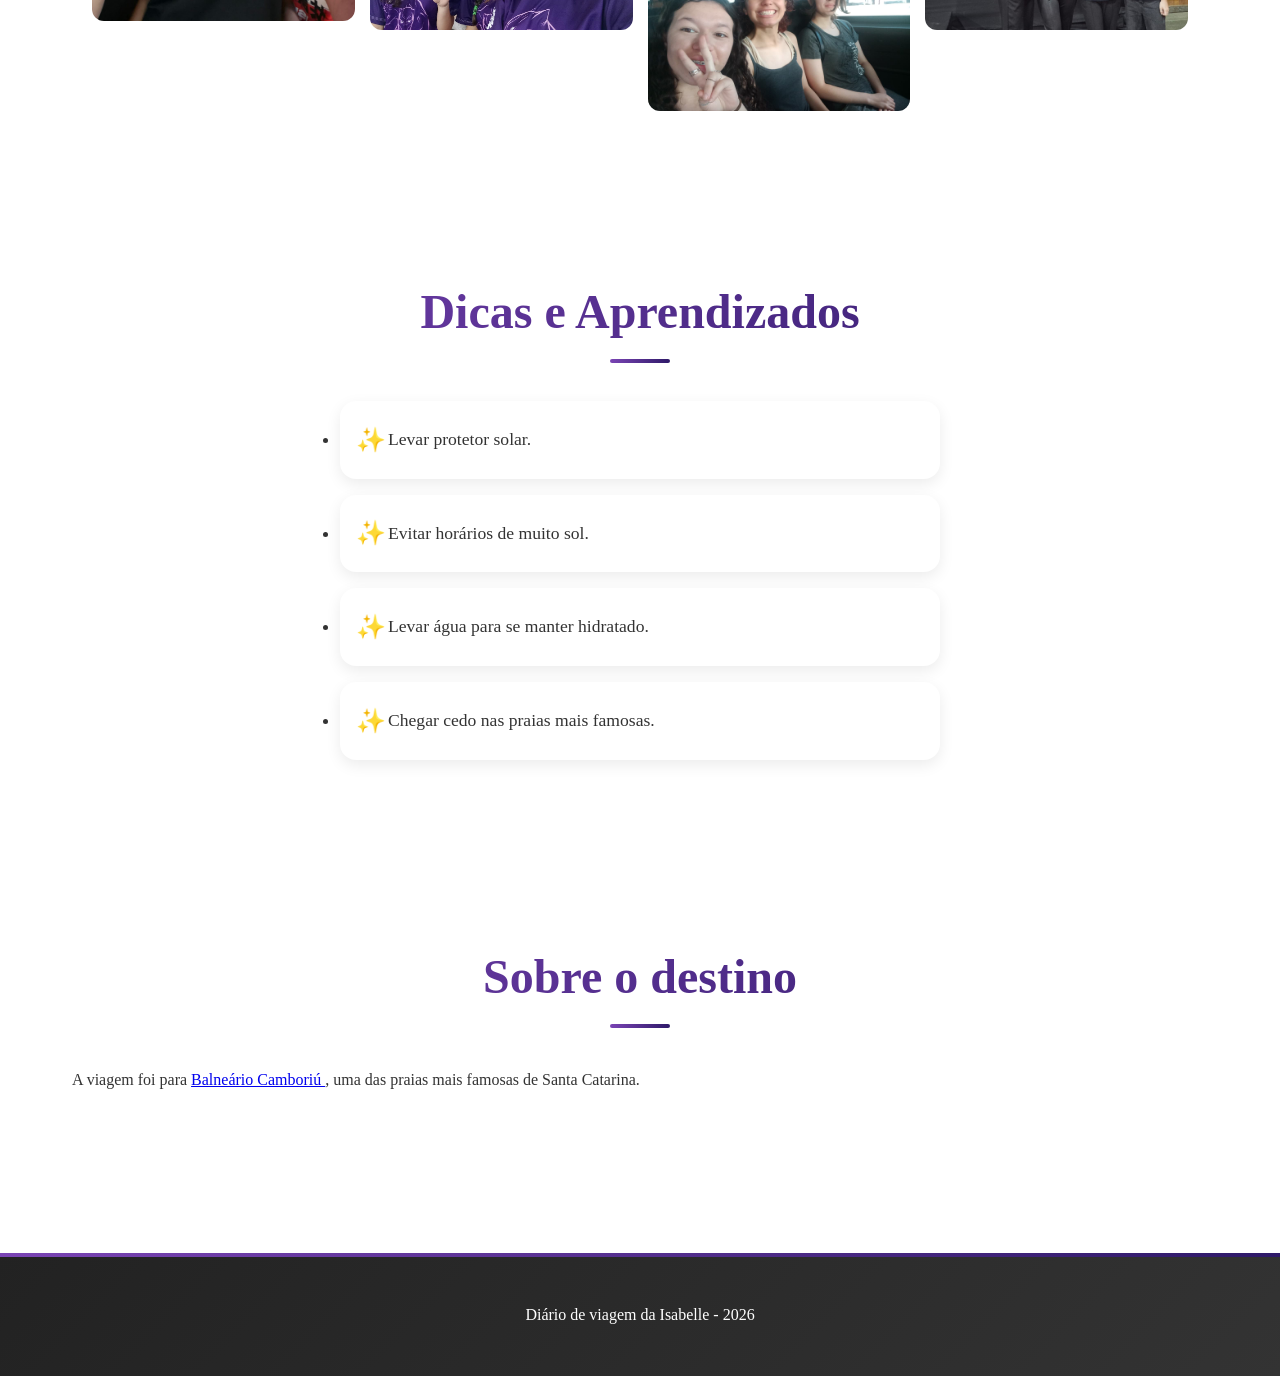
==== commit 942d810c: "coreçao2" ====
--- a/Siteviagem/index.html
+++ b/Siteviagem/index.html
@@ -66,7 +66,7 @@
 </figure>
 
 <figure>
-<img src="Casa.jpeg" alt="Foto da praia 2">
+<img src="imagem/Casa.jpeg" alt="Foto da praia 2">
 <figcaption>Quando cheguei em casa (nessa foto eu já estava queimada).</figcaption>
 </figure>
 
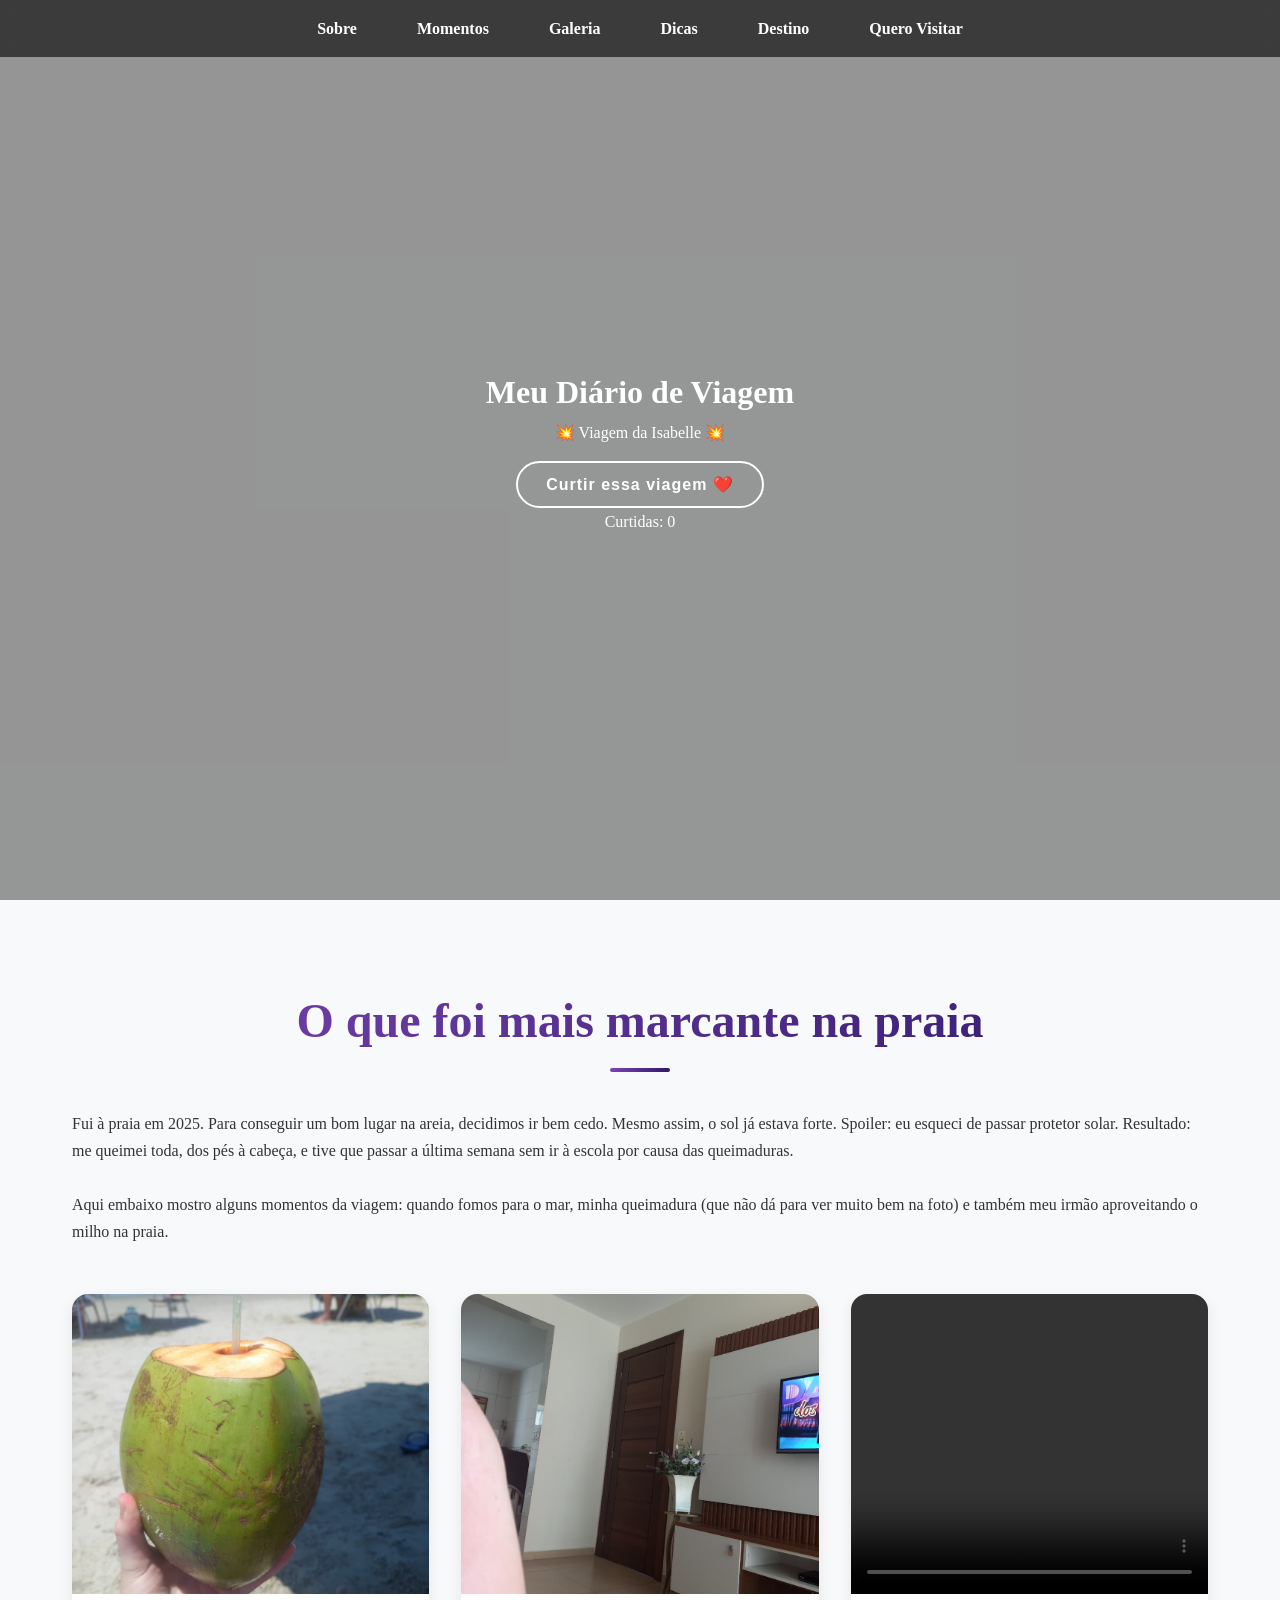
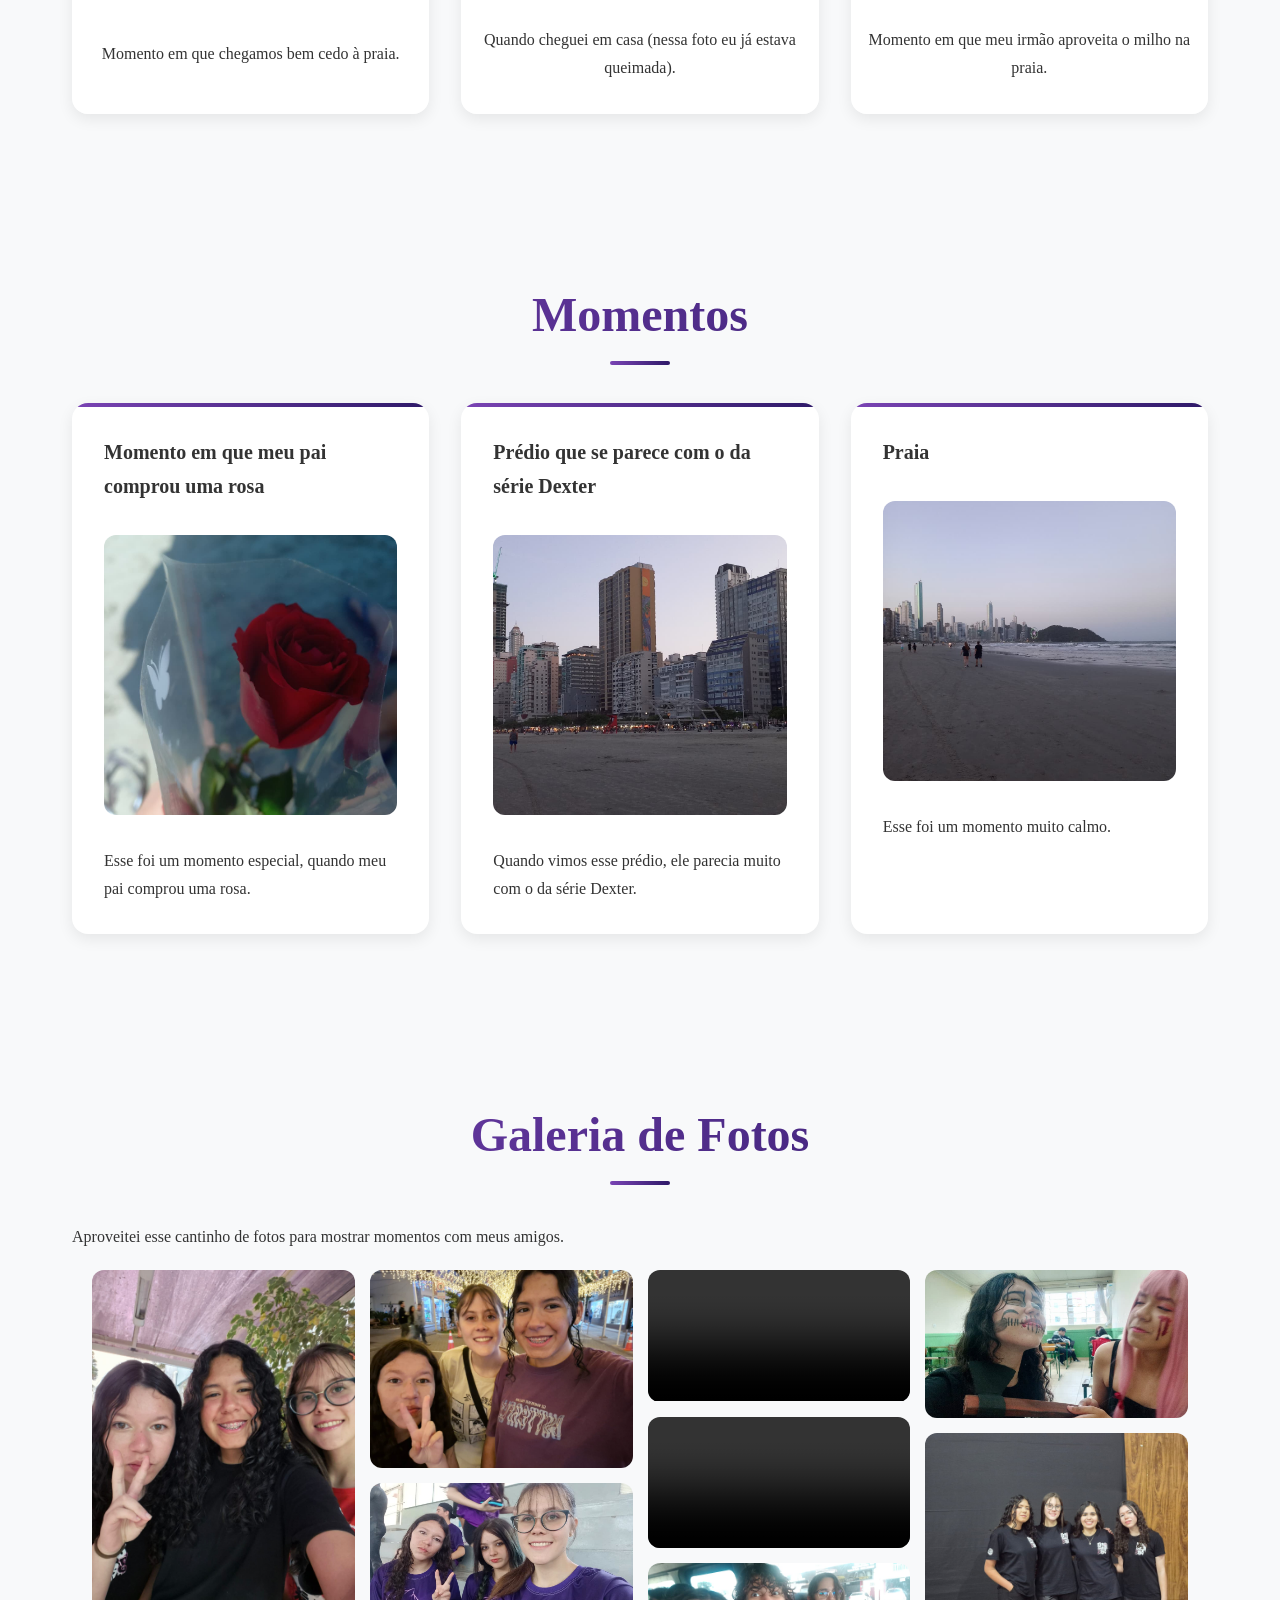
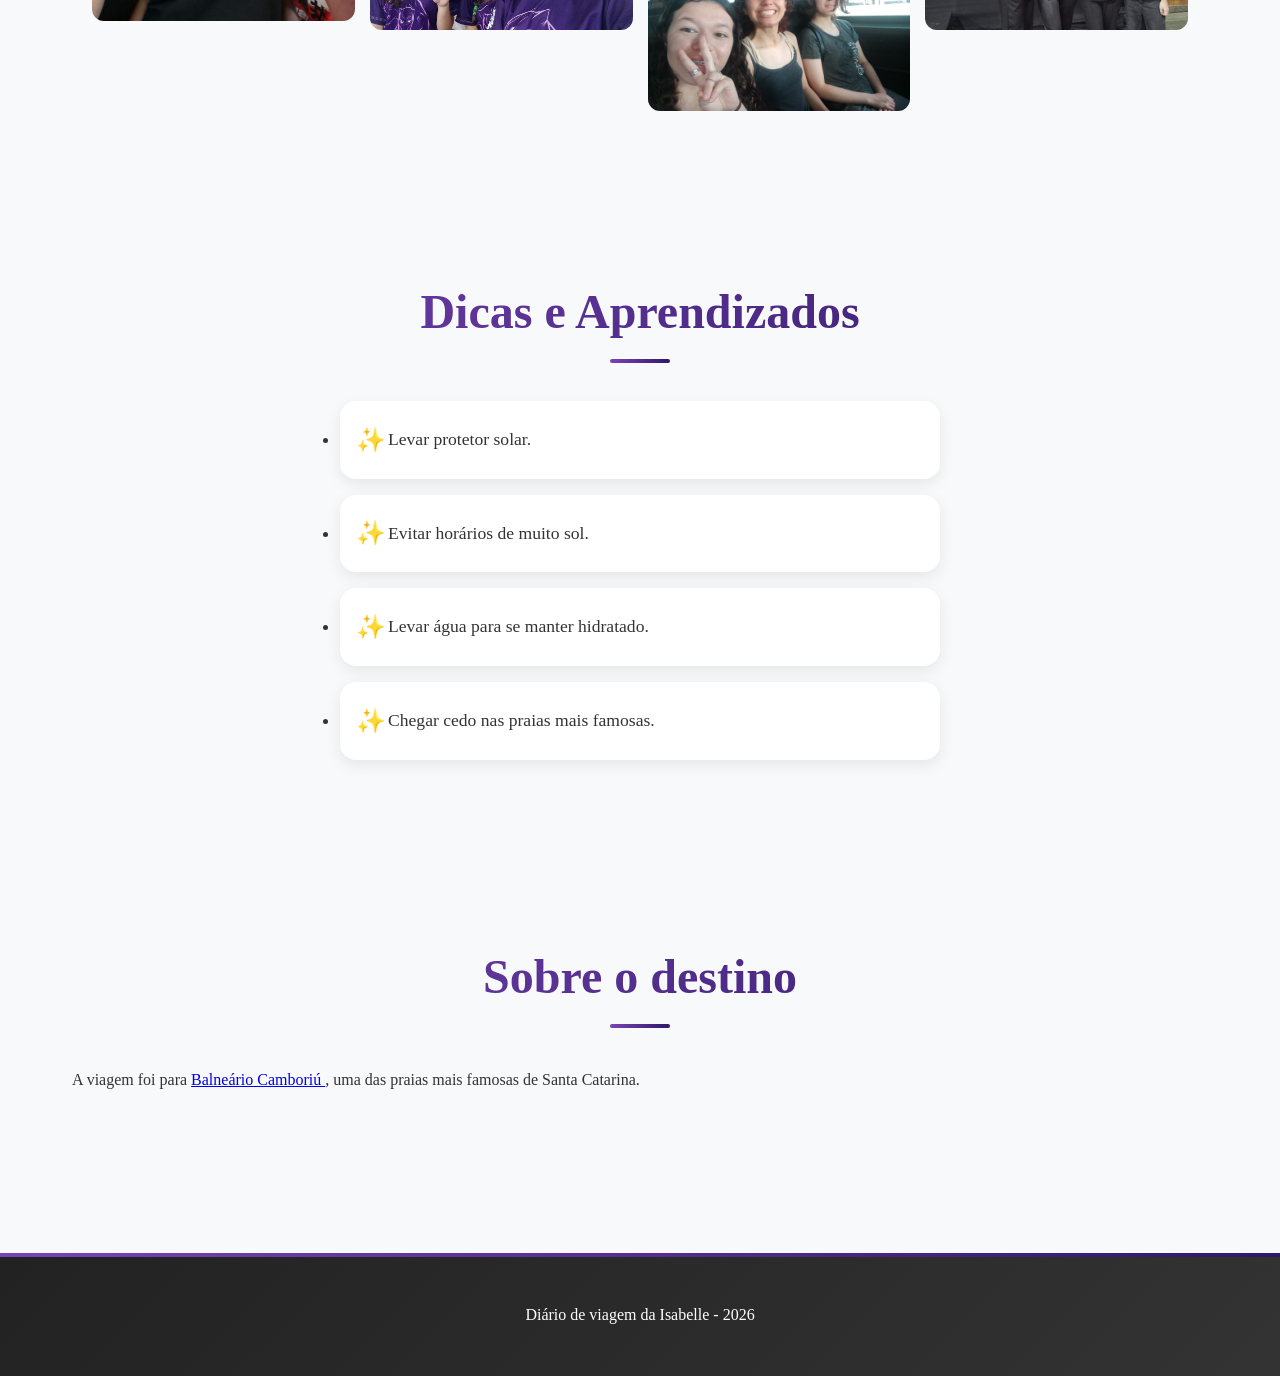
==== commit 40ea8f5f: "atualizaçao3 Co-authored-by: Copilot <copilot@github.com>" ====
--- a/Siteviagem/index.html
+++ b/Siteviagem/index.html
@@ -8,6 +8,8 @@
 <title>Diário de Viagem - Balneário Camboriú</title>
 
 <link rel="stylesheet" href="style.css">
+
+
 
 </head>
 
@@ -28,6 +30,7 @@
 <li><a href="#galeria">Galeria</a></li>
 <li><a href="#dicas">Dicas</a></li>
 <li><a href="#destino">Destino</a></li>
+<li> <a href="pagina.html">Quero Visitar</a></li>
 </ul>
 </nav>
 
--- a/Siteviagem/style.css
+++ b/Siteviagem/style.css
@@ -24,11 +24,7 @@
 }
 
 body {
-<<<<<<< HEAD
   font-family: Georgia, 'Times New Roman', Times, serif;
-=======
-  font-family:  Georgia, 'Times New Roman', Times, serif;
->>>>>>> e050d3cbcdb4cc3083689933ce693d1b90797275
   background: var(--bg-light);
   line-height: 1.7;
   color: var(--text-dark);
